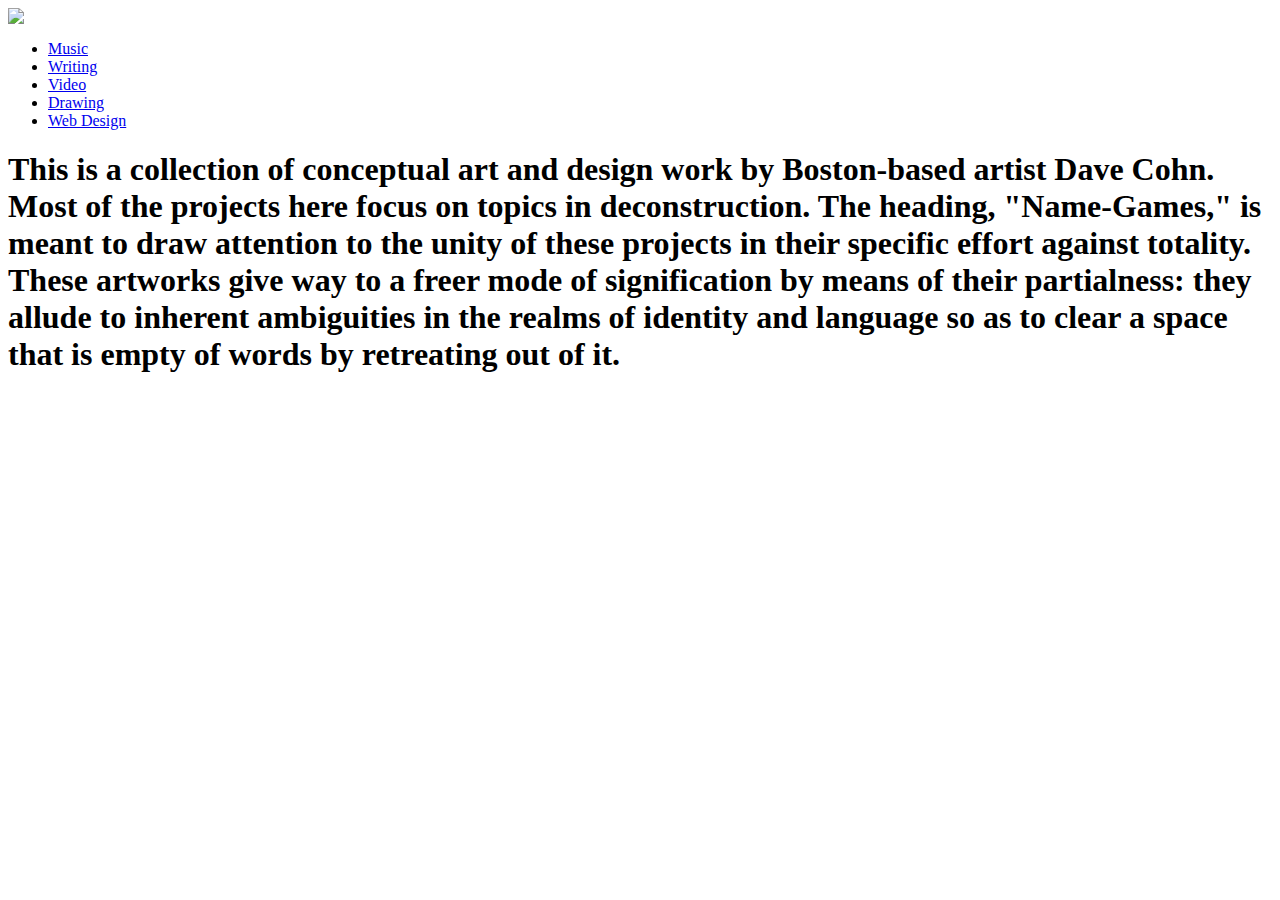
==== index.html @ 4cd63ab5 "Add files via upload" ====
<html>
<body>
	<head>
		<title>Name-games</title>
        <link rel="stylesheet" type="text/css" href="css/initialize.css">
            <!-- Grid CSS-->
        <link rel="stylesheet" type="text/css" href="css/grid.css">
            <!-- My Custom CSS-->
        <link rel="stylesheet" type="text/css" href="css/stylesheet.css">

        <script type="text/javascript" src="javascript/javascript.js"></script>
            
        <meta name="description" content="My awesome personal website. You're gonna love it.">
		<meta name="viewport" content="width=device-width, initial-scale=1">
		<link href='https://fonts.googleapis.com/css?family=Candal' rel='stylesheet' type='text/css'>
		<link href='https://fonts.googleapis.com/css?family=Montserrat:700,400' rel='stylesheet' type='text/css'>
		<link href='https://fonts.googleapis.com/css?family=Noto+Sans' rel='stylesheet' type='text/css'>
		<link rel="stylesheet" href="css/stylesheet.css">
		<link href="https://maxcdn.bootstrapcdn.com/font-awesome/4.6.3/css/font-awesome.min.css" rel="stylesheet" integrity="sha384-T8Gy5hrqNKT+hzMclPo118YTQO6cYprQmhrYwIiQ/3axmI1hQomh7Ud2hPOy8SP1" crossorigin="anonymous">	
	</head>
	<header>
			<a href="index.html" class="logo"><img src="img/nglogo.png" border="0"/></a>
		<nav>
			<ul class="nav-menu">
				<li><a href="category1.html">Music</a></li>
				<li><a href="category2.html">Writing</a></li>
				<li><a href="category3.html">Video</a></li>
				<li><a href="category4.html">Drawing</a></li>
				<li><a href="category5.html">Web Design</a></li>
			</ul>	
		</nav>
	</header>
	    <section class="whole">
	    	<div class="container">
      			<div class="row">
      				<div class="column one-third">
      				<div class="animation">
      				</div>
      				</div>
              <div class="column one-third">
              <div class="double-arrow">
              </div>
              </div>
      				<div class="column one-third">
      				<div class="animation2">
      				</div>
      				</div>
      			</div>
      		</div>
      		<div class="container">
      			<div class="row">
      			<div class="column">
      				<h1 id="shiftup">
      				This is a collection of conceptual art and design work by Boston-based artist Dave Cohn.  Most of the projects here focus on topics in deconstruction.  The heading, "Name-Games," is meant to draw attention to the unity of these projects in their specific effort against totality. These artworks give way to a freer mode of signification by means of their partialness: they allude to inherent ambiguities in the realms of identity and language so as to clear a space that is empty of words by retreating out of it.
      				</h1>
      			</div>
      			</div>
      		</div>
      	</section>
</body>		
</html>
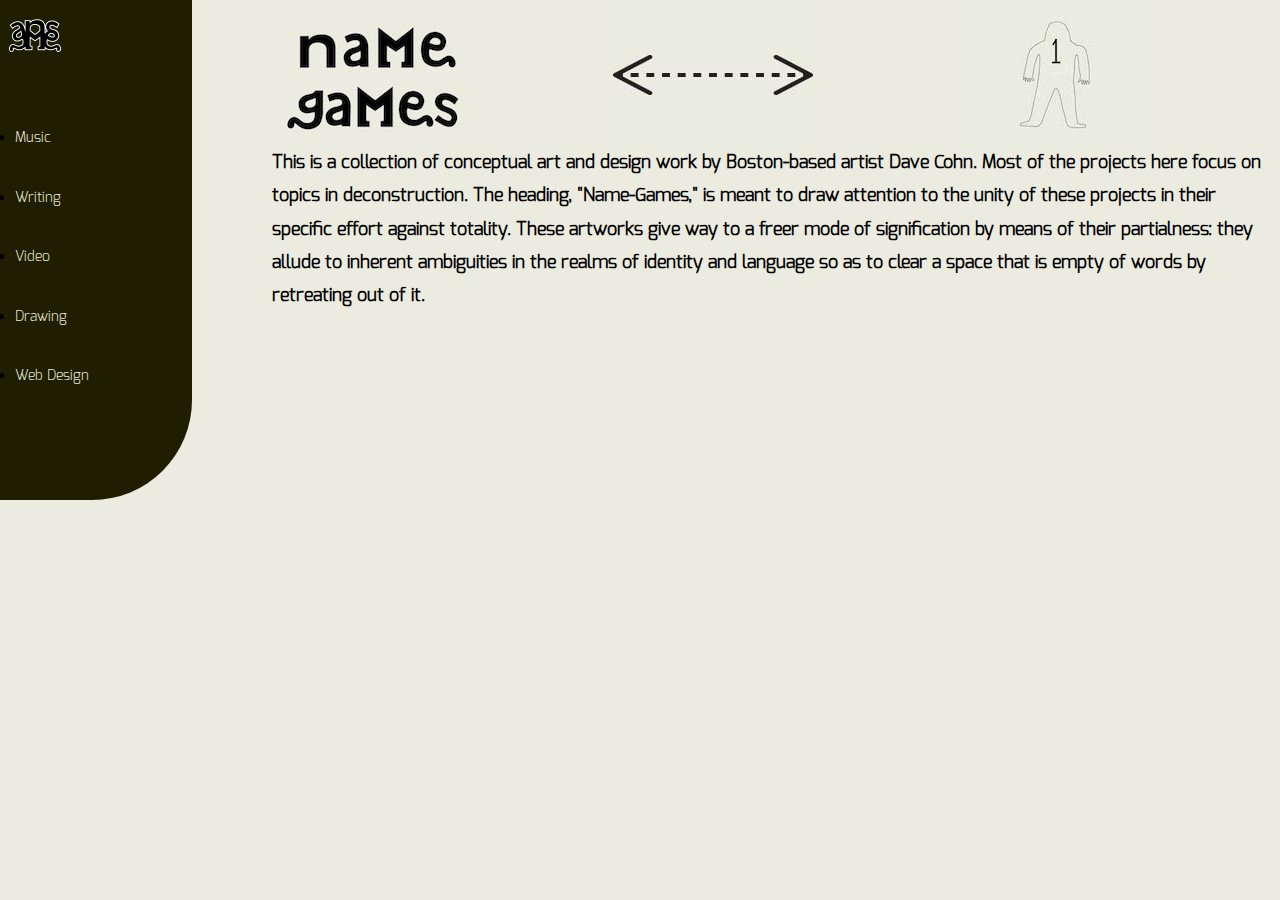
==== commit 12d8e8c3: "Add files via upload" ====
--- a/index.html
+++ b/index.html
@@ -56,6 +56,13 @@
       			</div>
       			</div>
       		</div>
+          <div class="container">
+            <div class="row">
+            <div class="column">
+             <div class= "animation3">
+            </div>
+            </div>
+          </div>
       	</section>
 </body>		
 </html>
--- a/css/initialize.css
+++ b/css/initialize.css
@@ -0,0 +1,250 @@
+/*
+ * Initialize.css (v1.2.0) is a complete and customizable collection of CSS best practices based on Normalize.css and HTML5 Boilerplate.
+ * http://jeroenoomsnl.github.io/initialize-css
+ *
+ * HTML5 Boilerplate: https://github.com/h5bp/html5-boilerplate
+ * Normalize.css: http://github.com/necolas/normalize.css
+ */
+html {
+  box-sizing: border-box;
+  font-family: sans-serif;
+  line-height: 1.4;
+  font-size: 1em;
+  -ms-text-size-adjust: 100%;
+  -webkit-text-size-adjust: 100%;
+}
+
+body {
+  margin: 0;
+}
+
+*, *:before, *:after {
+  box-sizing: inherit;
+}
+
+::-moz-selection {
+  background: #b3d4fc;
+  text-shadow: none;
+}
+
+::selection {
+  background: #b3d4fc;
+  text-shadow: none;
+}
+
+details,
+main,
+summary {
+  display: block;
+}
+
+audio,
+canvas,
+progress,
+video {
+  vertical-align: baseline;
+}
+
+audio:not([controls]) {
+  display: none;
+  height: 0;
+}
+
+[hidden],
+template {
+  display: none;
+}
+
+a:active,
+a:hover {
+  outline: 0;
+}
+
+abbr[title] {
+  border-bottom: 1px dotted;
+}
+
+b,
+strong {
+  font-weight: bold;
+}
+
+dfn {
+  font-style: italic;
+}
+
+h1 {
+  font-size: 2em;
+  margin: 0.67em 0;
+}
+
+small {
+  font-size: 80%;
+}
+
+sub,
+sup {
+  font-size: 75%;
+  line-height: 0;
+  position: relative;
+  vertical-align: baseline;
+}
+
+sup {
+  top: -0.5em;
+}
+
+sub {
+  bottom: -0.25em;
+}
+
+img {
+  border: 0;
+}
+
+svg:not(:root) {
+  overflow: hidden;
+}
+
+figure {
+  margin: 1em 40px;
+}
+
+hr {
+  -moz-box-sizing: inherit;
+       box-sizing: inherit;
+  height: 0;
+}
+
+pre {
+  overflow: auto;
+}
+
+code,
+kbd,
+pre,
+samp {
+  font-family: monospace, monospace;
+  font-size: 1em;
+}
+
+button,
+input,
+optgroup,
+select,
+textarea {
+  color: inherit;
+  font: inherit;
+  margin: 0;
+}
+
+button {
+  overflow: visible;
+}
+
+button,
+select {
+  text-transform: none;
+}
+
+button,
+html input[type="button"],
+input[type="reset"],
+input[type="submit"] {
+  -webkit-appearance: button;
+  cursor: pointer;
+}
+
+button[disabled],
+html input[disabled] {
+  cursor: default;
+}
+
+button::-moz-focus-inner,
+input::-moz-focus-inner {
+  border: 0;
+  padding: 0;
+}
+
+input {
+  line-height: normal;
+}
+
+input[type="checkbox"],
+input[type="radio"] {
+  -moz-box-sizing: inherit;
+       box-sizing: inherit;
+  padding: 0;
+}
+
+input[type="number"]::-webkit-inner-spin-button,
+input[type="number"]::-webkit-outer-spin-button {
+  height: auto;
+}
+
+input[type="search"] {
+  -webkit-appearance: textfield;
+  -moz-box-sizing: inherit;
+       box-sizing: inherit;
+}
+
+input[type="search"]::-webkit-search-cancel-button,
+input[type="search"]::-webkit-search-decoration {
+  -webkit-appearance: none;
+}
+
+fieldset {
+  border: 1px solid #c0c0c0;
+  margin: 0 2px;
+  padding: 0.35em 0.625em 0.75em;
+}
+
+legend {
+  border: 0;
+  padding: 0;
+}
+
+textarea {
+  overflow: auto;
+}
+
+optgroup {
+  font-weight: bold;
+}
+
+table {
+  border-collapse: collapse;
+  border-spacing: 0;
+}
+
+td,
+th {
+  padding: 0;
+}
+
+hr {
+  display: block;
+  height: 1px;
+  border: 0;
+  border-top: 1px solid #ccc;
+  margin: 1em 0;
+  padding: 0;
+}
+
+audio,
+canvas,
+iframe,
+img,
+svg,
+video {
+  vertical-align: middle;
+}
+
+fieldset {
+  border: 0;
+  padding: 0;
+}
+
+textarea {
+  resize: vertical;
+}
--- a/css/grid.css
+++ b/css/grid.css
@@ -0,0 +1,138 @@
+/*
+ * ----------------------
+ * BOX SIZING
+ * ----------------------
+ */
+
+/*
+ * Keep my container the same size when I add a border or padding.
+ * Push my content inwards, as opposed to expanding my container outwards.
+ */
+html {
+  box-sizing: border-box;
+}
+*, *:before, *:after {
+  box-sizing: inherit;
+}
+
+
+
+/*
+ * ----------------------
+ * SITE CONTAINER
+ * ----------------------
+ */
+
+/*
+ * A container holds all elements and controls the page’s maximum width.
+ * Using a container will make designing for responsive easier!
+ */
+.container {
+  max-width: 1140px; /* Main width of your website! Change at your leisure, or use the .container-fluid class instead. */
+  margin-right: auto;
+  margin-left: auto;
+}
+
+.container-fluid {
+  max-width: none;
+}
+
+
+
+/*
+ * ----------------------
+ * STRUCTURE
+ * ----------------------
+ */
+
+/*
+ * We wrap our columns inside rows to prevent other elements from stacking next to them.
+ * We fix these clearing issues using the popular "clearfix hack".
+ */
+
+.row:before,
+.row:after {
+  content: " ";
+  display: table;
+}
+.row:after {
+  clear: both;
+}
+
+/*
+ * Use float to line up our grid elements next to each other.
+ * By default (i.e. mobile devices), make all columns 100% wide with some padding and margin.
+ */
+.column {
+  float: left;
+  padding-left: 1em;
+  padding-right: 1em;
+  margin-bottom: 1em;
+  width: 100%;
+}
+
+/*
+ * ----------------------
+ * COLUMN LAYOUT
+ * ----------------------
+ */
+
+/*
+ * On all screens 769px and larger (landscape tablets + desktops), enable a grid layout with different width columns.
+ */
+@media (min-width: 769px) {
+
+  .column.three-fourths { width: 75%; }
+  .column.two-thirds    { width: 66.666%; }
+  .column.one-half      { width: 50%; }
+  .column.one-third     { width: 33.333%; }
+  .column.one-fourth    { width: 25%; }
+  .column.one-sixth     { width: 16.666%; }
+
+  /*
+   * Offset a grid element, by (virutally) creating an empty one.
+   */
+  .column.offset-three-fourths  { margin-left: 75%; }
+  .column.offset-two-thirds     { margin-left: 66.666%; }
+  .column.offset-one-half       { margin-left: 50%; }
+  .column.offset-one-third      { margin-left: 33.333%; }
+  .column.offset-one-fourth     { margin-left: 25%; }
+  .column.offset-one-sixth      { margin-left: 16.666%; }
+}
+
+/*
+ * Add as many @media query break points as you like, trying to keep in mind common device screen widths.
+ */
+@media (min-width: 769px) and (max-width: 1024px) {
+}
+@media (max-width: 320px) {
+}
+
+
+
+/*
+ * ----------------------
+ * EXTRAS
+ * ----------------------
+ */
+
+/*
+ * Add .flow-opposite to columns where you want a column on the right on desktop to display first on mobile.
+ */
+.column.flow-opposite { float: right; }
+
+/*
+ * Enable grid without padding between each column by adding '.no-padding' to a '.container' element.
+ */
+.no-padding .column {
+  padding-right: 0;
+  padding-left: 0;
+}
+
+
+/*
+ * Enable grid without margin below each row by adding '.no-margin' to the '.container'.
+ */
+.no-margin .column {
+  margin-bottom: 0;
+}
--- a/css/stylesheet.css
+++ b/css/stylesheet.css
@@ -0,0 +1,416 @@
+/*GLOBAL*/
+
+@font-face {
+    font-family: Exo-Light;
+    src: url(../Exo-Light.otf);
+}
+
+@font-face {
+    font-family: Exo-Thin;
+    src: url(../Exo-Thin.otf);
+}
+
+@font-face {
+    font-family: Exo-Black;
+    src: url(../Exo-Black.otf);
+}
+
+
+html {
+  box-sizing: border-box;
+}
+
+*, *:before, *:after {
+  box-sizing: inherit;
+}
+
+body {
+	position: relative;
+    background-color: #EBEBDF;
+}
+
+html,
+body {
+    width: 100%;
+    height: 100%;
+}
+
+header {
+    position: fixed;
+}
+
+/*Nav Bar Styles and Content*/
+
+.logo {
+    position: relative;
+    left: 0px;
+    top:0px;
+}
+
+
+nav {
+    display: block;
+}
+
+/*HEADER*/
+header ul {
+    list-style-type: inherit;
+}
+
+div.whole {
+    position: absolute;
+}
+
+div.shiftright {
+    position: absolute;
+    margin-left: 40px;
+}
+
+#shiftup {
+    margin-top: -20px
+}
+  
+
+/*Link-styles*/
+
+a:hover {
+    text-decoration: underline;
+    color: #FFFFE6;
+}
+
+
+i.fa{
+	font-size:50px;
+	color:#000099;
+}
+
+p {
+    margin-bottom: 20px;
+    font-size: 16px;
+    line-height: 1.5;
+
+}
+
+h1 {
+    font-family: "exo-light";
+    font-size: 18px;
+    font-color: #3D3900;
+    line-height: 185%;
+}
+
+h2 {
+    font-family: "exo-thin";
+    font-size: 30px;
+    font-color: #3D3900;
+    text-decoration: underline;
+}
+
+h3 {
+    font-family: "courier";
+    font-size: 14px;
+    font-color: #3D3900;
+    text-decoration: none;
+}
+
+
+
+/*Background Color for "About" Section and "Philosophy Section*/
+
+.bg-primary, .bg-primary2 {
+    background-color: #660000;
+}
+
+.bg-dark {
+    color: #fff;
+    background-color: #222;
+}
+
+.text-faded {
+    color: rgba(255,255,255,.7);
+}
+
+aside {
+    padding: 50px 0;
+}
+
+.no-padding {
+    padding: 0;
+}
+
+
+/*
+ * Add as many @media query break points as you like, trying to keep in mind common device screen widths.
+ */
+@media (min-width: 769px) {
+    
+    
+    section.whole {
+        margin-left: 20%;
+    }
+
+
+
+    header {
+        height: 500px;
+        width: 15%;
+        background-color: #201E00;
+        border-radius: 0 0 100px 0;
+    }
+    
+    header li a{
+        display: block;
+        padding-top: 40px;
+    }
+    
+    a {
+        font-family: "Exo-Light";
+        font-size: 14px;
+        text-decoration: none;
+        color: #EBEBDF;
+        text-align: left;
+    }
+    
+    ul.nav-menu {
+    padding-left: 15px;
+    }
+
+    .double-arrow {
+    height:150px;
+    width:200px;
+    background-image: url(../img/double-arrow.jpg);
+  }
+
+  .animation {  
+    height:150px;
+    width:200px; 
+    background-image: url(../img/NGANIMATION.jpg);
+  }
+
+  .animation:hover {  
+    height:150px;
+    width:200px; 
+    background-image: url(../img/NGANIMATIONOnce.gif);
+  }
+
+  .animation2 {
+    height:150px;
+    width:200px;
+    background-image: url(../img/animation.jpg);
+  }
+
+  .animation2:hover {  
+    height:150px;
+    width:200px; 
+    background-image: url(../img/animation.gif);
+    }
+
+    .soundimage {
+    height: 300px;
+    width: 400px;
+    background-image: url(../img/earguy.jpg)
+    }
+
+    .soundimage:hover {
+    height: 300px;
+    width: 400px;
+    background-image: url(../img/soundwaveguy.jpg);
+    }
+
+    .textimage {
+    height: 300px;
+    width: 400px;
+    background-image: url(../img/pencilguy.jpg)
+    }
+
+    .textimage:hover {
+    height: 300px;
+    width: 400px;
+    background-image: url(../img/textguy.jpg)
+    }
+
+    .soundandsightimage {
+    height: 300px;
+    width: 400px;
+    background-image: url(../img/eyeandearguy.jpg)
+    }
+
+    .soundandsightimage:hover {
+    height: 300px;
+    width: 400px;
+    background-image: url(../img/soundandlightwaveguy.jpg)
+    }
+
+    .light {
+    height: 300px;
+    width: 400px;
+    background-image: url(../img/eyeguy.jpg)
+    }
+
+    .light:hover {
+    height: 300px;
+    width: 400px;
+    background-image: url(../img/lightwaveguy.jpg)
+    }
+
+    .animation3 {
+    height: 300px;
+    width: 400px;
+    background-image: url(../img/vortex.gif)
+    }
+
+}
+
+
+@media(min-width: 321px) and (max-width: 768px) {  
+    
+     section.whole {
+        margin-left: 25%;
+    }
+
+    header {
+        height: 500px;
+        width: 20%;
+        background-color: #201E00;
+        border-radius: 0 0 100px 0;
+    }
+    
+    header li a {
+    
+        display: block;
+        padding-top: 30px;
+    }
+    
+    a {
+        font-family: "Exo-Light";
+        font-size: 11px;
+        text-decoration: none;
+        color: #FFFFCC;
+        text-align: left;
+    }
+    
+    ul.nav-menu {
+    padding-left: 10px;
+    }
+
+    .double-arrow {
+    height:150px;
+    width:200px;
+    background-image: url(../img/double-arrow-v.jpg);
+  }
+
+  .animation {  
+    height:150px;
+    width:200px; 
+    background-image: url(../img/NGANIMATIONOnce.gif);
+  }
+
+    .animation2 {  
+    height:150px;
+    width:200px; 
+    background-image: url(../img/animation.gif);
+    }
+
+
+    .soundimage {
+    height: 300px;
+    width: 400px;
+    background-image: url(../img/soundwaveguy.jpg)
+    }
+
+    .textimage {
+    height: 300px;
+    width: 400px;
+    background-image: url(../img/textguy.jpg)
+    }
+
+
+    .soundandsightimage {
+    height: 300px;
+    width: 400px;
+    background-image: url(../img/soundandlightwaveguy.jpg)
+    }
+
+    .light {
+    height: 300px;
+    width: 400px;
+    background-image: url(../img/lightwaveguy.jpg)
+    }
+}
+
+@media only screen and (max-width: 320px) and (orientation: portrait) {
+    
+    section.whole {
+        margin-left: 35%;
+    }
+
+    header {
+        height: 500px;
+        width: 30%;
+        background-color: #201E00;
+        border-radius: 0 0 100px 0;
+    }
+
+    header li a {
+        display: block;
+        padding-top: 20px;
+    }
+
+    ul.nav-menu {
+        padding-left: 5px;
+    }
+    
+    a {
+        font-family: "Exo-Light";
+        font-size: 6px;
+        text-decoration: none;
+        color: #FFFFCC;
+        text-align: left;
+    }
+
+    .double-arrow {
+    height:150px;
+    width:200px;
+    background-image: url(../img/double-arrow-v.jpg);
+  }
+
+  .animation {  
+    height:150px;
+    width:200px; 
+    background-image: url(../img/NGANIMATIONOnce.gif);
+  }
+
+  .animation2 {  
+    height:150px;
+    width:200px; 
+    background-image: url(../img/animation.gif);
+    }
+
+
+    .soundimage {
+    height: 300px;
+    width: 400px;
+    background-image: url(../img/soundwaveguy.jpg)
+    }
+
+    .textimage {
+    height: 300px;
+    width: 400px;
+    background-image: url(../img/textguy.jpg)
+    }
+
+
+    .soundandsightimage {
+    height: 300px;
+    width: 400px;
+    background-image: url(../img/soundandlightwaveguy.jpg)
+    }
+
+    .light {
+    height: 300px;
+    width: 400px;
+    background-image: url(../img/lightwaveguy.jpg)
+    }
+}
+
+
+
--- a/css/stylesheet.css
+++ b/css/stylesheet.css
@@ -0,0 +1,416 @@
+/*GLOBAL*/
+
+@font-face {
+    font-family: Exo-Light;
+    src: url(../Exo-Light.otf);
+}
+
+@font-face {
+    font-family: Exo-Thin;
+    src: url(../Exo-Thin.otf);
+}
+
+@font-face {
+    font-family: Exo-Black;
+    src: url(../Exo-Black.otf);
+}
+
+
+html {
+  box-sizing: border-box;
+}
+
+*, *:before, *:after {
+  box-sizing: inherit;
+}
+
+body {
+	position: relative;
+    background-color: #EBEBDF;
+}
+
+html,
+body {
+    width: 100%;
+    height: 100%;
+}
+
+header {
+    position: fixed;
+}
+
+/*Nav Bar Styles and Content*/
+
+.logo {
+    position: relative;
+    left: 0px;
+    top:0px;
+}
+
+
+nav {
+    display: block;
+}
+
+/*HEADER*/
+header ul {
+    list-style-type: inherit;
+}
+
+div.whole {
+    position: absolute;
+}
+
+div.shiftright {
+    position: absolute;
+    margin-left: 40px;
+}
+
+#shiftup {
+    margin-top: -20px
+}
+  
+
+/*Link-styles*/
+
+a:hover {
+    text-decoration: underline;
+    color: #FFFFE6;
+}
+
+
+i.fa{
+	font-size:50px;
+	color:#000099;
+}
+
+p {
+    margin-bottom: 20px;
+    font-size: 16px;
+    line-height: 1.5;
+
+}
+
+h1 {
+    font-family: "exo-light";
+    font-size: 18px;
+    font-color: #3D3900;
+    line-height: 185%;
+}
+
+h2 {
+    font-family: "exo-thin";
+    font-size: 30px;
+    font-color: #3D3900;
+    text-decoration: underline;
+}
+
+h3 {
+    font-family: "courier";
+    font-size: 14px;
+    font-color: #3D3900;
+    text-decoration: none;
+}
+
+
+
+/*Background Color for "About" Section and "Philosophy Section*/
+
+.bg-primary, .bg-primary2 {
+    background-color: #660000;
+}
+
+.bg-dark {
+    color: #fff;
+    background-color: #222;
+}
+
+.text-faded {
+    color: rgba(255,255,255,.7);
+}
+
+aside {
+    padding: 50px 0;
+}
+
+.no-padding {
+    padding: 0;
+}
+
+
+/*
+ * Add as many @media query break points as you like, trying to keep in mind common device screen widths.
+ */
+@media (min-width: 769px) {
+    
+    
+    section.whole {
+        margin-left: 20%;
+    }
+
+
+
+    header {
+        height: 500px;
+        width: 15%;
+        background-color: #201E00;
+        border-radius: 0 0 100px 0;
+    }
+    
+    header li a{
+        display: block;
+        padding-top: 40px;
+    }
+    
+    a {
+        font-family: "Exo-Light";
+        font-size: 14px;
+        text-decoration: none;
+        color: #EBEBDF;
+        text-align: left;
+    }
+    
+    ul.nav-menu {
+    padding-left: 15px;
+    }
+
+    .double-arrow {
+    height:150px;
+    width:200px;
+    background-image: url(../img/double-arrow.jpg);
+  }
+
+  .animation {  
+    height:150px;
+    width:200px; 
+    background-image: url(../img/NGANIMATION.jpg);
+  }
+
+  .animation:hover {  
+    height:150px;
+    width:200px; 
+    background-image: url(../img/NGANIMATIONOnce.gif);
+  }
+
+  .animation2 {
+    height:150px;
+    width:200px;
+    background-image: url(../img/animation.jpg);
+  }
+
+  .animation2:hover {  
+    height:150px;
+    width:200px; 
+    background-image: url(../img/animation.gif);
+    }
+
+    .soundimage {
+    height: 300px;
+    width: 400px;
+    background-image: url(../img/earguy.jpg)
+    }
+
+    .soundimage:hover {
+    height: 300px;
+    width: 400px;
+    background-image: url(../img/soundwaveguy.jpg);
+    }
+
+    .textimage {
+    height: 300px;
+    width: 400px;
+    background-image: url(../img/pencilguy.jpg)
+    }
+
+    .textimage:hover {
+    height: 300px;
+    width: 400px;
+    background-image: url(../img/textguy.jpg)
+    }
+
+    .soundandsightimage {
+    height: 300px;
+    width: 400px;
+    background-image: url(../img/eyeandearguy.jpg)
+    }
+
+    .soundandsightimage:hover {
+    height: 300px;
+    width: 400px;
+    background-image: url(../img/soundandlightwaveguy.jpg)
+    }
+
+    .light {
+    height: 300px;
+    width: 400px;
+    background-image: url(../img/eyeguy.jpg)
+    }
+
+    .light:hover {
+    height: 300px;
+    width: 400px;
+    background-image: url(../img/lightwaveguy.jpg)
+    }
+
+    .animation3 {
+    height: 300px;
+    width: 400px;
+    background-image: url(../img/vortex.gif)
+    }
+
+}
+
+
+@media(min-width: 321px) and (max-width: 768px) {  
+    
+     section.whole {
+        margin-left: 25%;
+    }
+
+    header {
+        height: 500px;
+        width: 20%;
+        background-color: #201E00;
+        border-radius: 0 0 100px 0;
+    }
+    
+    header li a {
+    
+        display: block;
+        padding-top: 30px;
+    }
+    
+    a {
+        font-family: "Exo-Light";
+        font-size: 11px;
+        text-decoration: none;
+        color: #FFFFCC;
+        text-align: left;
+    }
+    
+    ul.nav-menu {
+    padding-left: 10px;
+    }
+
+    .double-arrow {
+    height:150px;
+    width:200px;
+    background-image: url(../img/double-arrow-v.jpg);
+  }
+
+  .animation {  
+    height:150px;
+    width:200px; 
+    background-image: url(../img/NGANIMATIONOnce.gif);
+  }
+
+    .animation2 {  
+    height:150px;
+    width:200px; 
+    background-image: url(../img/animation.gif);
+    }
+
+
+    .soundimage {
+    height: 300px;
+    width: 400px;
+    background-image: url(../img/soundwaveguy.jpg)
+    }
+
+    .textimage {
+    height: 300px;
+    width: 400px;
+    background-image: url(../img/textguy.jpg)
+    }
+
+
+    .soundandsightimage {
+    height: 300px;
+    width: 400px;
+    background-image: url(../img/soundandlightwaveguy.jpg)
+    }
+
+    .light {
+    height: 300px;
+    width: 400px;
+    background-image: url(../img/lightwaveguy.jpg)
+    }
+}
+
+@media only screen and (max-width: 320px) and (orientation: portrait) {
+    
+    section.whole {
+        margin-left: 35%;
+    }
+
+    header {
+        height: 500px;
+        width: 30%;
+        background-color: #201E00;
+        border-radius: 0 0 100px 0;
+    }
+
+    header li a {
+        display: block;
+        padding-top: 20px;
+    }
+
+    ul.nav-menu {
+        padding-left: 5px;
+    }
+    
+    a {
+        font-family: "Exo-Light";
+        font-size: 6px;
+        text-decoration: none;
+        color: #FFFFCC;
+        text-align: left;
+    }
+
+    .double-arrow {
+    height:150px;
+    width:200px;
+    background-image: url(../img/double-arrow-v.jpg);
+  }
+
+  .animation {  
+    height:150px;
+    width:200px; 
+    background-image: url(../img/NGANIMATIONOnce.gif);
+  }
+
+  .animation2 {  
+    height:150px;
+    width:200px; 
+    background-image: url(../img/animation.gif);
+    }
+
+
+    .soundimage {
+    height: 300px;
+    width: 400px;
+    background-image: url(../img/soundwaveguy.jpg)
+    }
+
+    .textimage {
+    height: 300px;
+    width: 400px;
+    background-image: url(../img/textguy.jpg)
+    }
+
+
+    .soundandsightimage {
+    height: 300px;
+    width: 400px;
+    background-image: url(../img/soundandlightwaveguy.jpg)
+    }
+
+    .light {
+    height: 300px;
+    width: 400px;
+    background-image: url(../img/lightwaveguy.jpg)
+    }
+}
+
+
+
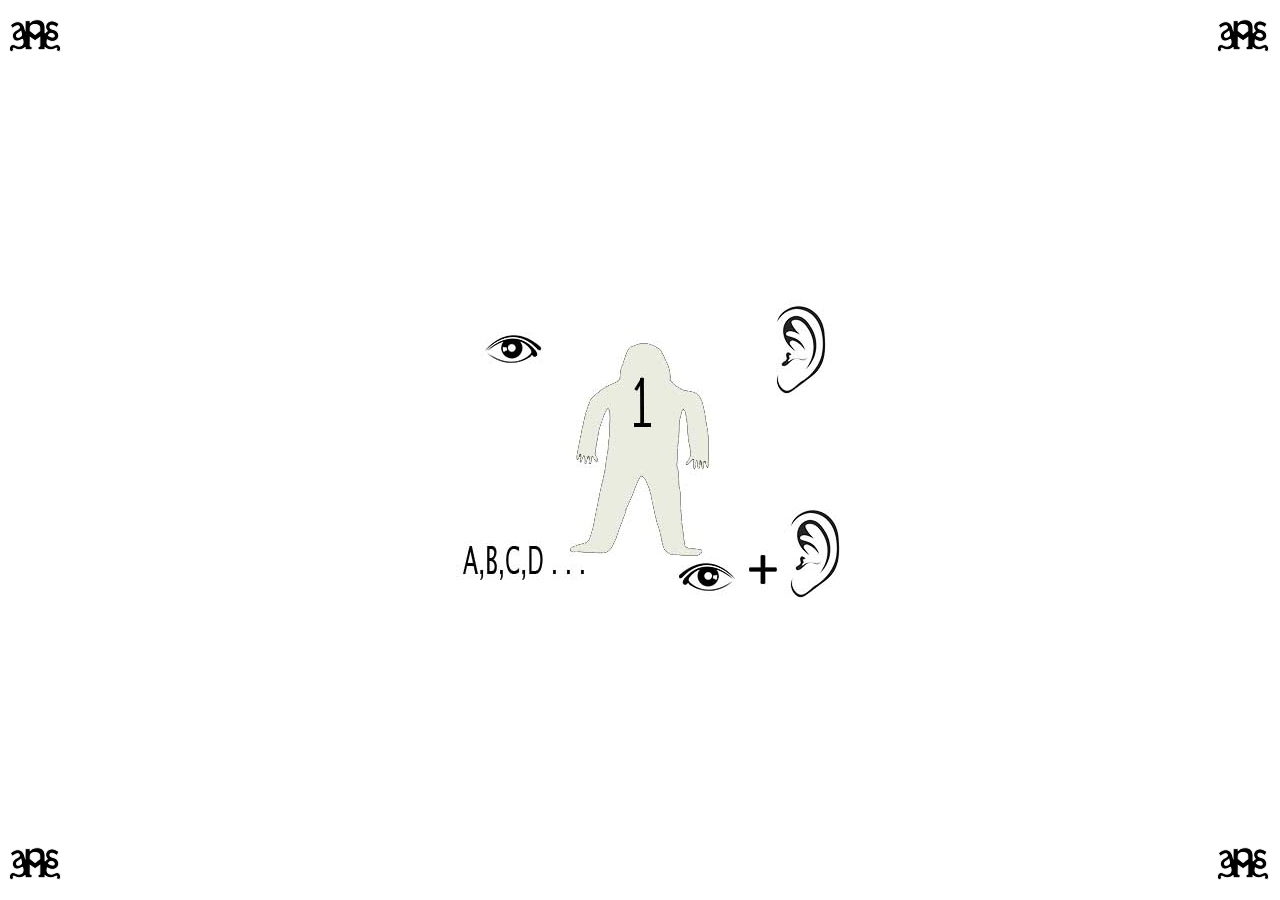
==== commit e557f3cc: "Setting up source control Bach Assistance" ====
--- a/index.html
+++ b/index.html
@@ -18,52 +18,20 @@
 		<link rel="stylesheet" href="css/stylesheet.css">
 		<link href="https://maxcdn.bootstrapcdn.com/font-awesome/4.6.3/css/font-awesome.min.css" rel="stylesheet" integrity="sha384-T8Gy5hrqNKT+hzMclPo118YTQO6cYprQmhrYwIiQ/3axmI1hQomh7Ud2hPOy8SP1" crossorigin="anonymous">	
 	</head>
-	<header>
-			<a href="index.html" class="logo"><img src="img/nglogo.png" border="0"/></a>
-		<nav>
-			<ul class="nav-menu">
-				<li><a href="category1.html">Music</a></li>
-				<li><a href="category2.html">Writing</a></li>
-				<li><a href="category3.html">Video</a></li>
-				<li><a href="category4.html">Drawing</a></li>
-				<li><a href="category5.html">Web Design</a></li>
-			</ul>	
-		</nav>
-	</header>
-	    <section class="whole">
-	    	<div class="container">
-      			<div class="row">
-      				<div class="column one-third">
-      				<div class="animation">
-      				</div>
-      				</div>
-              <div class="column one-third">
-              <div class="double-arrow">
-              </div>
-              </div>
-      				<div class="column one-third">
-      				<div class="animation2">
-      				</div>
-      				</div>
-      			</div>
-      		</div>
-      		<div class="container">
-      			<div class="row">
-      			<div class="column">
-      				<h1 id="shiftup">
-      				This is a collection of conceptual art and design work by Boston-based artist Dave Cohn.  Most of the projects here focus on topics in deconstruction.  The heading, "Name-Games," is meant to draw attention to the unity of these projects in their specific effort against totality. These artworks give way to a freer mode of signification by means of their partialness: they allude to inherent ambiguities in the realms of identity and language so as to clear a space that is empty of words by retreating out of it.
-      				</h1>
-      			</div>
-      			</div>
-      		</div>
-          <div class="container">
-            <div class="row">
-            <div class="column">
-             <div class= "animation3">
-            </div>
-            </div>
-          </div>
-      	</section>
+     <a href="index2.html" class="logo"><img src="img/nglogo.png" border="0"/></a>
+     <a href="index2.html" class="logo2"><img src="img/nglogo.png" border="0"/></a>
+     <a href="index2.html" class="logo3"><img src="img/nglogo.png" border="0"/></a>
+     <a href="index2.html" class="logo4"><img src="img/nglogo.png" border="0"/></a>
+    <div class="container">
+    <img class="displayed" src="img/begin.jpg" onmouseover="this.src='img/begin.gif'" alt="" usemap="#Map" />
+    <map name="Map" id="Map">
+    <area alt="" title="" href="category4.html" shape="rect" coords="5,3,133,82" />
+    <area alt="" title="" href="category1.html" shape="rect" coords="309,3,398,109" />
+    <area alt="" title="" href="category3.html" shape="rect" coords="247,219,396,294" />
+    <area alt="" title="" href="category2.html" shape="rect" coords="4,224,157,286" />
+    <area alt="" title="" href="index2.html" shape="rect" coords="168,82,260,167" /> 
+  </map>
+  </div>
 </body>		
 </html>
 
--- a/css/initialize.css
+++ b/css/initialize.css
@@ -32,6 +32,8 @@
   text-shadow: none;
 }
 
+
+
 details,
 main,
 summary {
--- a/css/stylesheet.css
+++ b/css/stylesheet.css
@@ -26,7 +26,7 @@
 
 body {
 	position: relative;
-    background-color: #EBEBDF;
+    background-color: white;
 }
 
 html,
@@ -47,18 +47,50 @@
     top:0px;
 }
 
-
-nav {
+.logo2 {
+    position: absolute;
+    right: 0px;
+    top:0px;
+}
+
+.logo3 {
+    position: absolute;
+    right: 0px;
+    bottom:0px;
+}
+
+.logo4 {
+    position: absolute;
+    left: 0px;
+    bottom:0px;
+}
+
+img.displayed {
     display: block;
-}
+    position: absolute;
+   top: 50%;
+   left: 50%;
+   width: 400px;
+   height: 300px;
+   margin-top: -150px; /* Half the height */
+   margin-left: -200px;
+}
+
+area {
+    outline: 0;
+}
+
+.container {
+    padding-top: auto;
+}
+
+
 
 /*HEADER*/
 header ul {
     list-style-type: inherit;
 }
 
-div.whole {
-    position: absolute;
 }
 
 div.shiftright {
@@ -73,10 +105,12 @@
 
 /*Link-styles*/
 
+
 a:hover {
     text-decoration: underline;
     color: #FFFFE6;
 }
+
 
 
 i.fa{
@@ -135,6 +169,14 @@
 
 .no-padding {
     padding: 0;
+}
+
+.animation3 {
+    height: 300px;
+    width: 400px;
+    background-image: url(../img/vortex.gif);
+    margin-top: 90px;
+    margin-left: -30px;
 }
 
 
@@ -252,12 +294,6 @@
     background-image: url(../img/lightwaveguy.jpg)
     }
 
-    .animation3 {
-    height: 300px;
-    width: 400px;
-    background-image: url(../img/vortex.gif)
-    }
-
 }
 
 
--- a/css/stylesheet.css
+++ b/css/stylesheet.css
@@ -26,7 +26,7 @@
 
 body {
 	position: relative;
-    background-color: #EBEBDF;
+    background-color: white;
 }
 
 html,
@@ -47,18 +47,50 @@
     top:0px;
 }
 
-
-nav {
+.logo2 {
+    position: absolute;
+    right: 0px;
+    top:0px;
+}
+
+.logo3 {
+    position: absolute;
+    right: 0px;
+    bottom:0px;
+}
+
+.logo4 {
+    position: absolute;
+    left: 0px;
+    bottom:0px;
+}
+
+img.displayed {
     display: block;
-}
+    position: absolute;
+   top: 50%;
+   left: 50%;
+   width: 400px;
+   height: 300px;
+   margin-top: -150px; /* Half the height */
+   margin-left: -200px;
+}
+
+area {
+    outline: 0;
+}
+
+.container {
+    padding-top: auto;
+}
+
+
 
 /*HEADER*/
 header ul {
     list-style-type: inherit;
 }
 
-div.whole {
-    position: absolute;
 }
 
 div.shiftright {
@@ -73,10 +105,12 @@
 
 /*Link-styles*/
 
+
 a:hover {
     text-decoration: underline;
     color: #FFFFE6;
 }
+
 
 
 i.fa{
@@ -135,6 +169,14 @@
 
 .no-padding {
     padding: 0;
+}
+
+.animation3 {
+    height: 300px;
+    width: 400px;
+    background-image: url(../img/vortex.gif);
+    margin-top: 90px;
+    margin-left: -30px;
 }
 
 
@@ -252,12 +294,6 @@
     background-image: url(../img/lightwaveguy.jpg)
     }
 
-    .animation3 {
-    height: 300px;
-    width: 400px;
-    background-image: url(../img/vortex.gif)
-    }
-
 }
 
 
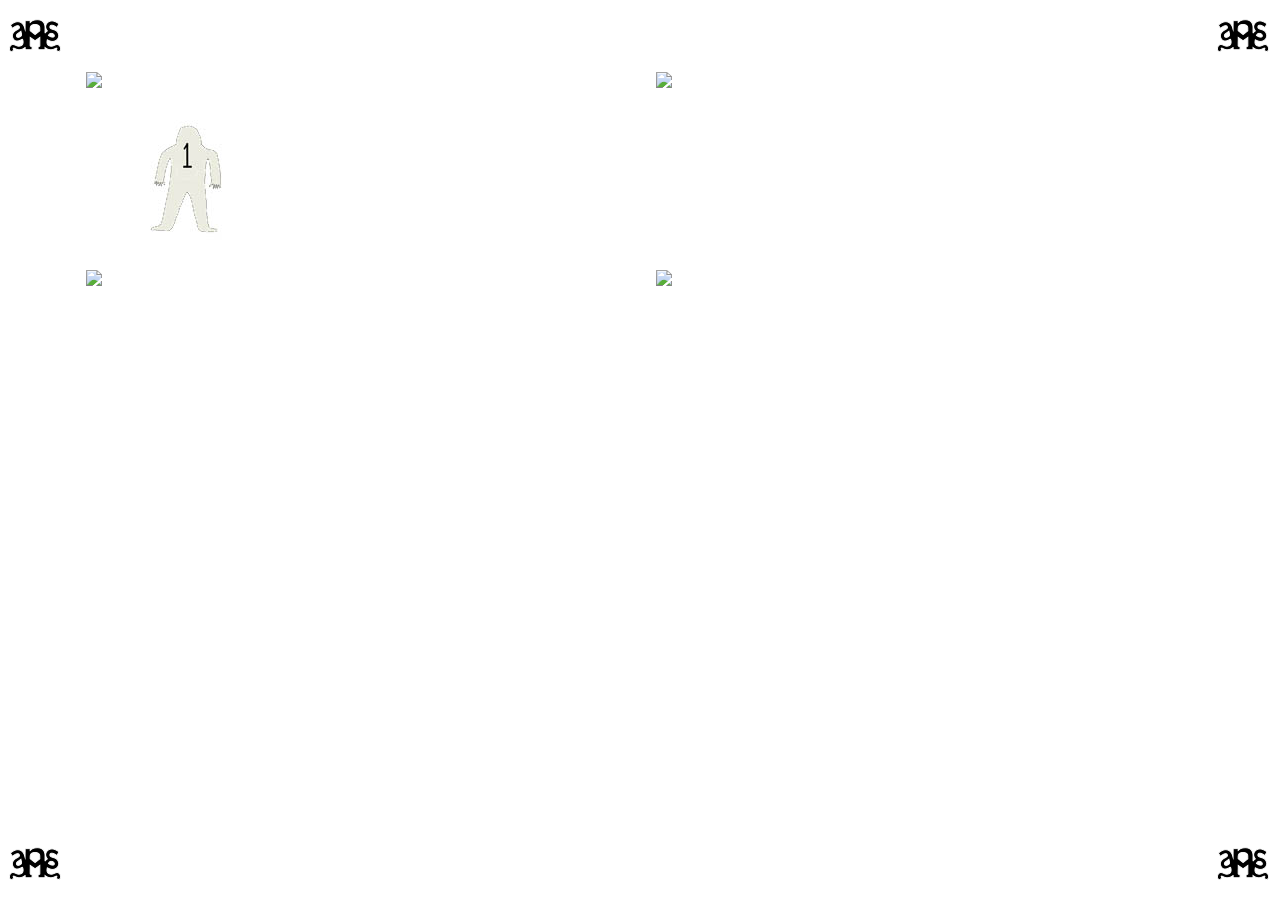
==== commit 7497b427: "Add files via upload" ====
--- a/index.html
+++ b/index.html
@@ -22,16 +22,144 @@
      <a href="index2.html" class="logo2"><img src="img/nglogo.png" border="0"/></a>
      <a href="index2.html" class="logo3"><img src="img/nglogo.png" border="0"/></a>
      <a href="index2.html" class="logo4"><img src="img/nglogo.png" border="0"/></a>
+    <section>
     <div class="container">
-    <img class="displayed" src="img/begin.jpg" onmouseover="this.src='img/begin.gif'" alt="" usemap="#Map" />
-    <map name="Map" id="Map">
-    <area alt="" title="" href="category4.html" shape="rect" coords="5,3,133,82" />
-    <area alt="" title="" href="category1.html" shape="rect" coords="309,3,398,109" />
-    <area alt="" title="" href="category3.html" shape="rect" coords="247,219,396,294" />
-    <area alt="" title="" href="category2.html" shape="rect" coords="4,224,157,286" />
-    <area alt="" title="" href="index2.html" shape="rect" coords="168,82,260,167" /> 
-  </map>
-  </div>
+      <div class="row">
+      <div class="column one-half">
+        <div class="pic">
+          <a href="category4.html" class="eye"><img src="img/eye.jpg" onmouseover="rollover1(this)" onmouseout="mouseaway1(this)" border="0"/></a>
+        </div>
+        </div>
+      <div class="column one-half">
+        <div class="pic">
+          <a href="category1.html" class="ear"><img src="img/ear.jpg" onmouseover="rollover2(this)" onmouseout="mouseaway2(this)" border="0"/></a>
+        </div>
+      </div>
+      </div>
+      <div class="row">
+      <div class="column">
+        <div class="begin">
+        <a href="index2.html" class="begin"><img src="img/animation.jpg" onmouseover="rollover(this)" onmouseout="mouseaway(this)" border="0"/></a>
+        </div>
+      </div>
+      </div>
+      <div class="row">
+      <div class="column one-half">
+        <div class="pic">
+          <a href="category2.html" class="text"><img src="img/text.jpg" onmouseover="rollover3(this)" onmouseout="mouseaway3(this)" border="0"/></a>
+        </div>
+      </div>
+      <div class="column one-half">
+        <div class="pic2">
+          <a href="category3.html" class="eyeplusear"><img src="img/eyeplusear.jpg" onmouseover="rollover4(this)" onmouseout="mouseaway4(this)"border="0"/></a>
+        </div>
+      </div>
+      </div>
+    </div>
+    <script type="text/javascript">
+
+    function rollover1(eye)
+    {
+
+        eye.src = 'img/light.jpg';
+
+    }
+
+    </script>
+    <script type="text/javascript">
+
+    function mouseaway1(eye)
+    {
+
+        eye.src = "img/eye.jpg";
+
+    }
+
+    </script>
+    <script type="text/javascript">
+
+    function rollover2(ear)
+    {
+
+        ear.src = 'img/sound.jpg';
+
+    }
+
+    </script>
+    <script type="text/javascript">
+
+    function mouseaway2(ear)
+    {
+
+        ear.src = "img/ear.jpg";
+
+    }
+
+    </script>
+    <script type="text/javascript">
+
+    function rollover(begin)
+    {
+
+        begin.src = 'img/animation.gif';
+
+    }
+
+    </script>
+    <script type="text/javascript">
+
+    function mouseaway(begin)
+    {
+
+        begin.src = "img/animation.jpg";
+
+    }
+
+    </script>
+    <script type="text/javascript">
+
+    function rollover3(text)
+    {
+
+        text.src = 'img/stain.jpg';
+
+    }
+
+    </script>
+    <script type="text/javascript">
+
+    function mouseaway3(text)
+    {
+
+        text.src = "img/text.jpg";
+
+    }
+
+    </script>
+    <script type="text/javascript">
+
+    function rollover4(eyeplusear)
+    {
+
+        eyeplusear.src = 'img/lightplussound.jpg';
+
+    }
+
+    </script>
+
+    <script type="text/javascript">
+
+    function mouseaway4(eyeplusear)
+    {
+
+        eyeplusear.src = "img/eyeplusear.jpg";
+
+    }
+
+    </script>
+
+
+  </section>
 </body>		
 </html>
 
--- a/css/stylesheet.css
+++ b/css/stylesheet.css
@@ -79,6 +79,9 @@
 area {
     outline: 0;
 }
+ area:hover {
+ cursor: url('../img/pinchzero.ico'), default;
+}
 
 .container {
     padding-top: auto;
--- a/css/stylesheet.css
+++ b/css/stylesheet.css
@@ -79,6 +79,9 @@
 area {
     outline: 0;
 }
+ area:hover {
+ cursor: url('../img/pinchzero.ico'), default;
+}
 
 .container {
     padding-top: auto;
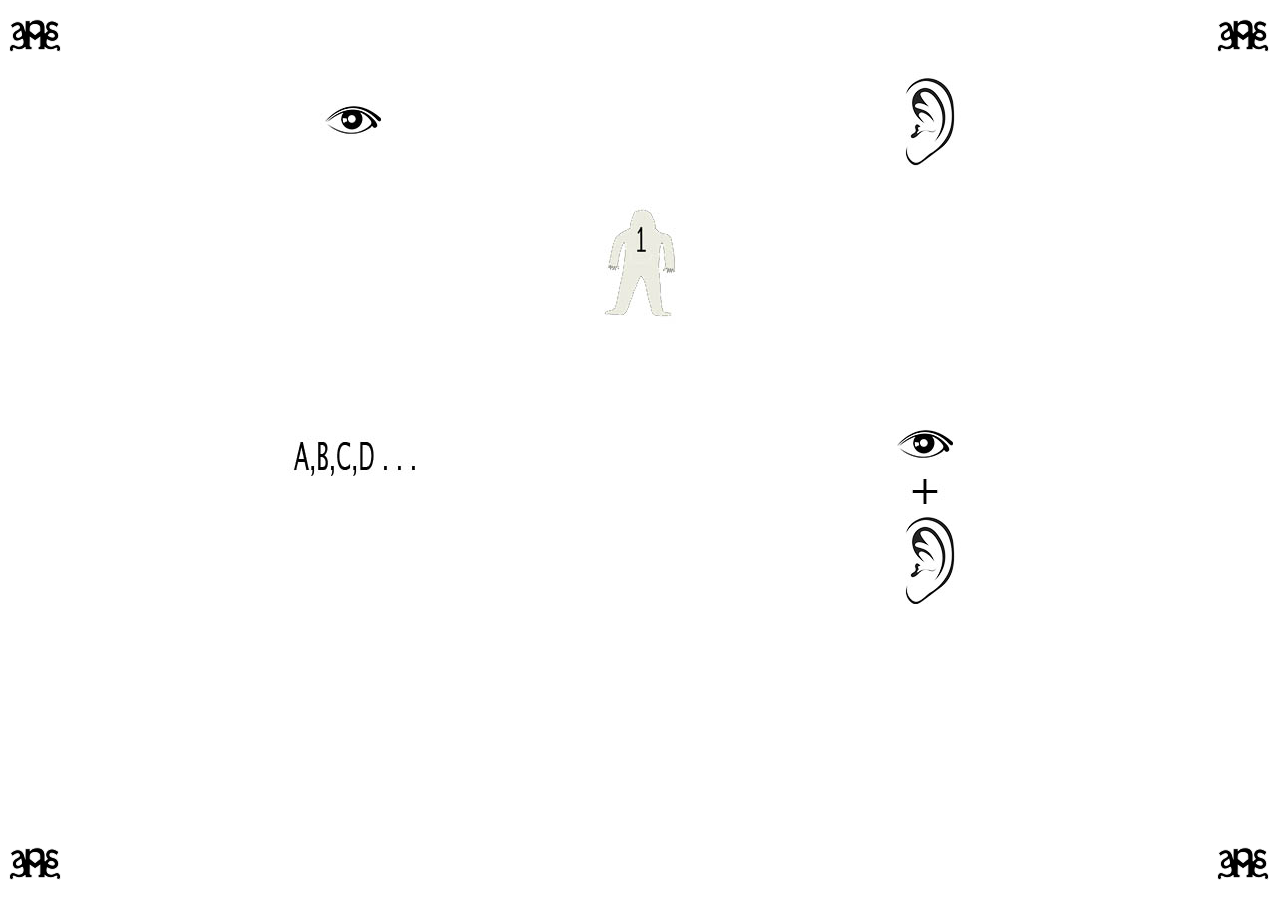
==== commit 917908b3: "Add files via upload" ====
--- a/index.html
+++ b/index.html
@@ -10,7 +10,7 @@
 
         <script type="text/javascript" src="javascript/javascript.js"></script>
             
-        <meta name="description" content="My awesome personal website. You're gonna love it.">
+        <meta name="description" content="Conceptual Art Portfolio">
 		<meta name="viewport" content="width=device-width, initial-scale=1">
 		<link href='https://fonts.googleapis.com/css?family=Candal' rel='stylesheet' type='text/css'>
 		<link href='https://fonts.googleapis.com/css?family=Montserrat:700,400' rel='stylesheet' type='text/css'>
--- a/css/stylesheet.css
+++ b/css/stylesheet.css
@@ -44,28 +44,29 @@
 .logo {
     position: relative;
     left: 0px;
-    top:0px;
+    top: 0px;
+    margin-bottom: 100px;
 }
 
 .logo2 {
-    position: absolute;
+    position: fixed;
     right: 0px;
     top:0px;
 }
 
 .logo3 {
-    position: absolute;
+    position: fixed;
     right: 0px;
     bottom:0px;
 }
 
 .logo4 {
-    position: absolute;
+    position: fixed;
     left: 0px;
-    bottom:0px;
-}
-
-img.displayed {
+    bottom: 0px;
+}
+
+.displayed {
     display: block;
     position: absolute;
    top: 50%;
@@ -76,15 +77,35 @@
    margin-left: -200px;
 }
 
-area {
-    outline: 0;
-}
- area:hover {
- cursor: url('../img/pinchzero.ico'), default;
-}
-
-.container {
-    padding-top: auto;
+
+
+
+
+
+div.pic {
+    display: block;
+    height: 100px;
+    text-align: center;
+
+}
+
+div.pic2 {
+    display: block;
+    height: 200px;
+    text-align: center;
+
+}
+
+div.begin {
+    display: block;
+    text-align: center;
+    width: 100%;
+    height: 200px;
+
+}
+
+.eye,.ear,.begin,.text,.eyeplusear {
+    cursor: url('../img/pinchzero.ico'), default;
 }
 
 
--- a/css/stylesheet.css
+++ b/css/stylesheet.css
@@ -44,28 +44,29 @@
 .logo {
     position: relative;
     left: 0px;
-    top:0px;
+    top: 0px;
+    margin-bottom: 100px;
 }
 
 .logo2 {
-    position: absolute;
+    position: fixed;
     right: 0px;
     top:0px;
 }
 
 .logo3 {
-    position: absolute;
+    position: fixed;
     right: 0px;
     bottom:0px;
 }
 
 .logo4 {
-    position: absolute;
+    position: fixed;
     left: 0px;
-    bottom:0px;
-}
-
-img.displayed {
+    bottom: 0px;
+}
+
+.displayed {
     display: block;
     position: absolute;
    top: 50%;
@@ -76,15 +77,35 @@
    margin-left: -200px;
 }
 
-area {
-    outline: 0;
-}
- area:hover {
- cursor: url('../img/pinchzero.ico'), default;
-}
-
-.container {
-    padding-top: auto;
+
+
+
+
+
+div.pic {
+    display: block;
+    height: 100px;
+    text-align: center;
+
+}
+
+div.pic2 {
+    display: block;
+    height: 200px;
+    text-align: center;
+
+}
+
+div.begin {
+    display: block;
+    text-align: center;
+    width: 100%;
+    height: 200px;
+
+}
+
+.eye,.ear,.begin,.text,.eyeplusear {
+    cursor: url('../img/pinchzero.ico'), default;
 }
 
 
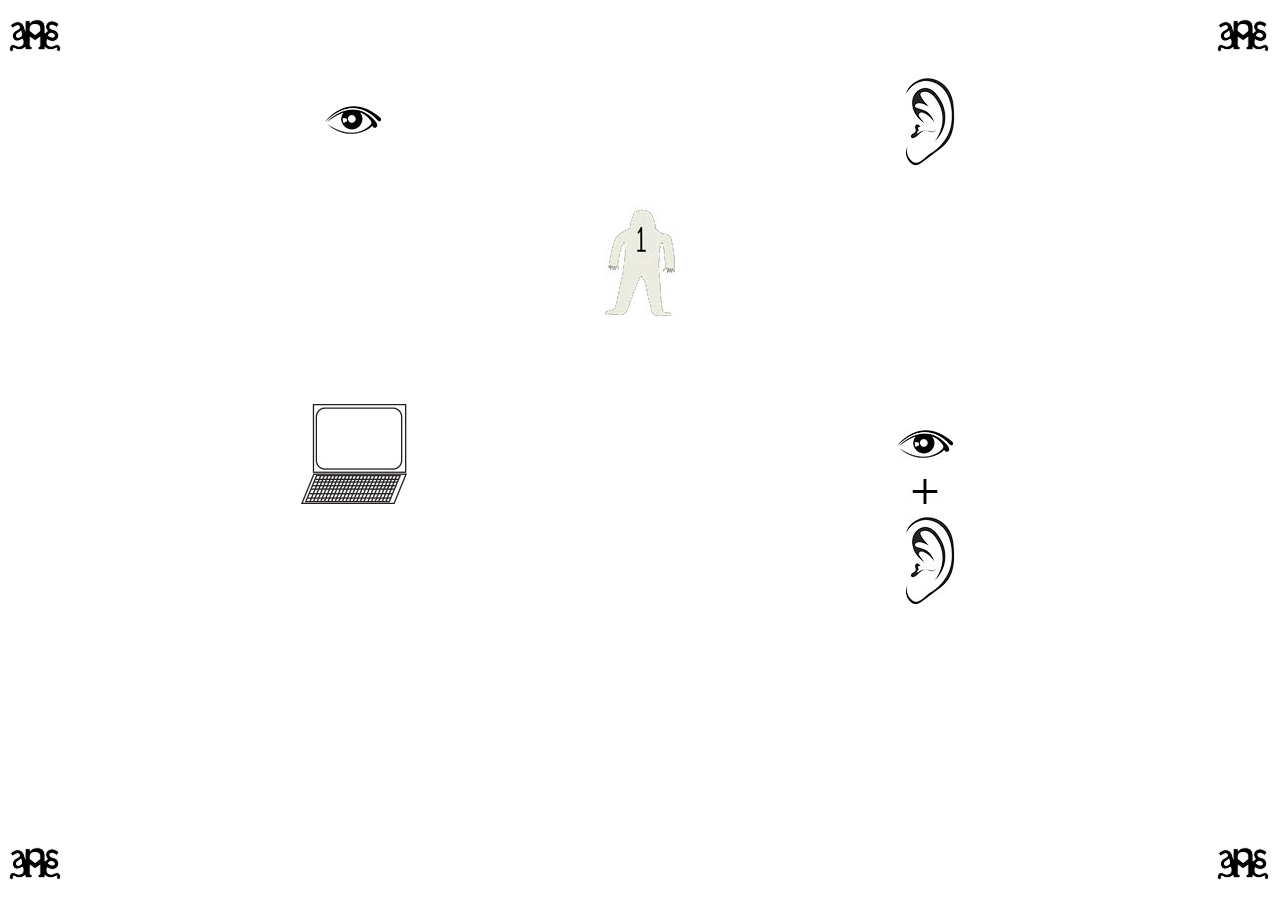
==== commit 5fbe78f4: "Index to new folder titles" ====
--- a/index.html
+++ b/index.html
@@ -27,12 +27,12 @@
       <div class="row">
       <div class="column one-half">
         <div class="pic">
-          <a href="category4.html" class="eye"><img src="img/eye.jpg" onmouseover="rollover1(this)" onmouseout="mouseaway1(this)" border="0"/></a>
+          <a href="drawing.html" class="eye"><img src="img/eye.jpg" onmouseover="rollover1(this)" onmouseout="mouseaway1(this)" border="0"/></a>
         </div>
         </div>
       <div class="column one-half">
         <div class="pic">
-          <a href="category1.html" class="ear"><img src="img/ear.jpg" onmouseover="rollover2(this)" onmouseout="mouseaway2(this)" border="0"/></a>
+          <a href="music.html" class="ear"><img src="img/ear.jpg" onmouseover="rollover2(this)" onmouseout="mouseaway2(this)" border="0"/></a>
         </div>
       </div>
       </div>
@@ -46,12 +46,12 @@
       <div class="row">
       <div class="column one-half">
         <div class="pic">
-          <a href="category2.html" class="text"><img src="img/text.jpg" onmouseover="rollover3(this)" onmouseout="mouseaway3(this)" border="0"/></a>
+          <a href="webdesign.html" class="text"><img src="img/text.jpg" onmouseover="rollover3(this)" onmouseout="mouseaway3(this)" border="0"/></a>
         </div>
       </div>
       <div class="column one-half">
         <div class="pic2">
-          <a href="category3.html" class="eyeplusear"><img src="img/eyeplusear.jpg" onmouseover="rollover4(this)" onmouseout="mouseaway4(this)"border="0"/></a>
+          <a href="video.html" class="eyeplusear"><img src="img/eyeplusear.jpg" onmouseover="rollover4(this)" onmouseout="mouseaway4(this)"border="0"/></a>
         </div>
       </div>
       </div>
--- a/css/stylesheet.css
+++ b/css/stylesheet.css
@@ -13,6 +13,10 @@
 @font-face {
     font-family: Exo-Black;
     src: url(../Exo-Black.otf);
+}
+@font-face {
+    font-family: Exo-Regular;
+    src: url(../Exo-Regular.otf);
 }
 
 
@@ -102,6 +106,139 @@
     width: 100%;
     height: 200px;
 
+
+}
+
+div.center {
+    text-align:center;
+}
+
+div.shade {
+    margin: auto;
+    background-color: white;
+    height: 300px;
+    width: 300px;
+    opacity: .7;
+    
+}
+
+div.shade:hover {
+    opacity: 0;
+
+}
+
+div.shade4 {
+    margin: auto;
+    background-color: white;
+    height: 300px;
+    width: 300px;
+    opacity: .7;
+    
+}
+
+div.shade4:hover {
+    opacity: 0;
+
+}
+
+div.shade:hover {
+    opacity: 0;
+
+}
+
+div.shade1 {
+    margin: auto;
+    background-color: white;
+    height: 471px;
+    width: 300px;
+    opacity: .7;
+    
+}
+
+
+
+div.shade1:hover {
+    opacity: 0;
+
+}
+
+div.shade2 {
+    margin: auto;
+    background-color: white;
+    height: 686px;
+    width: 300px;
+    opacity: .7;
+    
+}
+
+div.shade2:hover {
+    opacity: 0;
+
+}
+
+div.shade3 {
+    margin: auto;
+    background-color: white;
+    height: 250px;
+    width: 400px;
+    opacity: .7;
+    
+}
+
+div.shade3:hover {
+    opacity: 0;
+
+}
+
+div.shade5 {
+    margin: auto;
+    background-color: white;
+    height: 250px;
+    width: 400px;
+    opacity: .7;
+    
+}
+
+div.shade5:hover {
+    opacity: 0;
+
+}
+
+
+div.netart {
+    margin: auto;
+    background-image: url(../img/scene1.jpg);
+    height: 250px;
+    width: 400px;
+
+
+}
+
+div.pardotexperiment {
+    margin: auto;
+    background-image: url(../img/pardot.jpg);
+    height: 471px;
+    width: 300px;
+
+
+}
+
+div.newsletter {
+    margin: auto;
+    background-image: url(../img/newsletter.jpg);
+    height: 686px;
+    width: 300px;
+
+
+}
+
+div.mollywebsite {
+    margin: auto;
+    background-image: url(../img/mollysite.jpg);
+    height: 300px;
+    width: 300px;
+
+
 }
 
 .eye,.ear,.begin,.text,.eyeplusear {
@@ -150,23 +287,36 @@
 }
 
 h1 {
-    font-family: "exo-light";
+    padding-top: 10px;
+    margin-top: -2px;
+    font-family: "exo-regular";
     font-size: 18px;
-    font-color: #3D3900;
+    color: #201E00;
     line-height: 185%;
 }
 
 h2 {
     font-family: "exo-thin";
     font-size: 30px;
-    font-color: #3D3900;
+    color: #201E00;
     text-decoration: underline;
+}
+
+a.body {
+    font-family: "exo-regular";
+    font-size: 30px;
+    color: white;
+    text-decoration: none;
+    text-shadow: 1px 1px 1px #201E00,
+    -1px -1px 1px #201E00,
+    1px -1px 1px #201E00,
+     -1px 1px 1px #201E00;
 }
 
 h3 {
     font-family: "courier";
     font-size: 14px;
-    font-color: #3D3900;
+    color: #201E00;
     text-decoration: none;
 }
 
@@ -337,19 +487,19 @@
     header li a {
     
         display: block;
-        padding-top: 30px;
+        padding-top: 50px;
     }
     
     a {
         font-family: "Exo-Light";
-        font-size: 11px;
+        font-size: 12px;
         text-decoration: none;
         color: #FFFFCC;
         text-align: left;
     }
     
     ul.nav-menu {
-    padding-left: 10px;
+    padding-left: 5px;
     }
 
     .double-arrow {
@@ -395,24 +545,28 @@
     width: 400px;
     background-image: url(../img/lightwaveguy.jpg)
     }
+
+    .shade4 , .shade5{
+        display: none;
+    }
 }
 
 @media only screen and (max-width: 320px) and (orientation: portrait) {
     
     section.whole {
-        margin-left: 35%;
+        margin-left: 30%;
     }
 
     header {
         height: 500px;
-        width: 30%;
+        width: 20%;
         background-color: #201E00;
         border-radius: 0 0 100px 0;
     }
 
     header li a {
         display: block;
-        padding-top: 20px;
+        padding-top: 40px;
     }
 
     ul.nav-menu {
@@ -421,7 +575,7 @@
     
     a {
         font-family: "Exo-Light";
-        font-size: 6px;
+        font-size: 10px;
         text-decoration: none;
         color: #FFFFCC;
         text-align: left;
@@ -430,16 +584,19 @@
     .double-arrow {
     height:150px;
     width:200px;
+    margin-left: -100px;
     background-image: url(../img/double-arrow-v.jpg);
   }
 
-  .animation {  
+  .animation {
+  margin-left:-100px;  
     height:150px;
     width:200px; 
     background-image: url(../img/NGANIMATIONOnce.gif);
   }
 
-  .animation2 {  
+  .animation2 { 
+    margin-left:-100px;
     height:150px;
     width:200px; 
     background-image: url(../img/animation.gif);
@@ -447,12 +604,14 @@
 
 
     .soundimage {
+    margin-left:-100px;
     height: 300px;
     width: 400px;
     background-image: url(../img/soundwaveguy.jpg)
     }
 
     .textimage {
+    margin-left:-100px;
     height: 300px;
     width: 400px;
     background-image: url(../img/textguy.jpg)
@@ -460,17 +619,27 @@
 
 
     .soundandsightimage {
+    margin-left:-100px;
     height: 300px;
     width: 400px;
     background-image: url(../img/soundandlightwaveguy.jpg)
     }
 
     .light {
+    margin-left:-100px;
     height: 300px;
     width: 400px;
     background-image: url(../img/lightwaveguy.jpg)
     }
-}
-
-
-
+
+    .animation3 {
+        margin-left:-150px;
+        background-image: url(../img/vortex.gif)
+
+    }
+    
+}
+
+
+
+
--- a/css/stylesheet.css
+++ b/css/stylesheet.css
@@ -13,6 +13,10 @@
 @font-face {
     font-family: Exo-Black;
     src: url(../Exo-Black.otf);
+}
+@font-face {
+    font-family: Exo-Regular;
+    src: url(../Exo-Regular.otf);
 }
 
 
@@ -102,6 +106,139 @@
     width: 100%;
     height: 200px;
 
+
+}
+
+div.center {
+    text-align:center;
+}
+
+div.shade {
+    margin: auto;
+    background-color: white;
+    height: 300px;
+    width: 300px;
+    opacity: .7;
+    
+}
+
+div.shade:hover {
+    opacity: 0;
+
+}
+
+div.shade4 {
+    margin: auto;
+    background-color: white;
+    height: 300px;
+    width: 300px;
+    opacity: .7;
+    
+}
+
+div.shade4:hover {
+    opacity: 0;
+
+}
+
+div.shade:hover {
+    opacity: 0;
+
+}
+
+div.shade1 {
+    margin: auto;
+    background-color: white;
+    height: 471px;
+    width: 300px;
+    opacity: .7;
+    
+}
+
+
+
+div.shade1:hover {
+    opacity: 0;
+
+}
+
+div.shade2 {
+    margin: auto;
+    background-color: white;
+    height: 686px;
+    width: 300px;
+    opacity: .7;
+    
+}
+
+div.shade2:hover {
+    opacity: 0;
+
+}
+
+div.shade3 {
+    margin: auto;
+    background-color: white;
+    height: 250px;
+    width: 400px;
+    opacity: .7;
+    
+}
+
+div.shade3:hover {
+    opacity: 0;
+
+}
+
+div.shade5 {
+    margin: auto;
+    background-color: white;
+    height: 250px;
+    width: 400px;
+    opacity: .7;
+    
+}
+
+div.shade5:hover {
+    opacity: 0;
+
+}
+
+
+div.netart {
+    margin: auto;
+    background-image: url(../img/scene1.jpg);
+    height: 250px;
+    width: 400px;
+
+
+}
+
+div.pardotexperiment {
+    margin: auto;
+    background-image: url(../img/pardot.jpg);
+    height: 471px;
+    width: 300px;
+
+
+}
+
+div.newsletter {
+    margin: auto;
+    background-image: url(../img/newsletter.jpg);
+    height: 686px;
+    width: 300px;
+
+
+}
+
+div.mollywebsite {
+    margin: auto;
+    background-image: url(../img/mollysite.jpg);
+    height: 300px;
+    width: 300px;
+
+
 }
 
 .eye,.ear,.begin,.text,.eyeplusear {
@@ -150,23 +287,36 @@
 }
 
 h1 {
-    font-family: "exo-light";
+    padding-top: 10px;
+    margin-top: -2px;
+    font-family: "exo-regular";
     font-size: 18px;
-    font-color: #3D3900;
+    color: #201E00;
     line-height: 185%;
 }
 
 h2 {
     font-family: "exo-thin";
     font-size: 30px;
-    font-color: #3D3900;
+    color: #201E00;
     text-decoration: underline;
+}
+
+a.body {
+    font-family: "exo-regular";
+    font-size: 30px;
+    color: white;
+    text-decoration: none;
+    text-shadow: 1px 1px 1px #201E00,
+    -1px -1px 1px #201E00,
+    1px -1px 1px #201E00,
+     -1px 1px 1px #201E00;
 }
 
 h3 {
     font-family: "courier";
     font-size: 14px;
-    font-color: #3D3900;
+    color: #201E00;
     text-decoration: none;
 }
 
@@ -337,19 +487,19 @@
     header li a {
     
         display: block;
-        padding-top: 30px;
+        padding-top: 50px;
     }
     
     a {
         font-family: "Exo-Light";
-        font-size: 11px;
+        font-size: 12px;
         text-decoration: none;
         color: #FFFFCC;
         text-align: left;
     }
     
     ul.nav-menu {
-    padding-left: 10px;
+    padding-left: 5px;
     }
 
     .double-arrow {
@@ -395,24 +545,28 @@
     width: 400px;
     background-image: url(../img/lightwaveguy.jpg)
     }
+
+    .shade4 , .shade5{
+        display: none;
+    }
 }
 
 @media only screen and (max-width: 320px) and (orientation: portrait) {
     
     section.whole {
-        margin-left: 35%;
+        margin-left: 30%;
     }
 
     header {
         height: 500px;
-        width: 30%;
+        width: 20%;
         background-color: #201E00;
         border-radius: 0 0 100px 0;
     }
 
     header li a {
         display: block;
-        padding-top: 20px;
+        padding-top: 40px;
     }
 
     ul.nav-menu {
@@ -421,7 +575,7 @@
     
     a {
         font-family: "Exo-Light";
-        font-size: 6px;
+        font-size: 10px;
         text-decoration: none;
         color: #FFFFCC;
         text-align: left;
@@ -430,16 +584,19 @@
     .double-arrow {
     height:150px;
     width:200px;
+    margin-left: -100px;
     background-image: url(../img/double-arrow-v.jpg);
   }
 
-  .animation {  
+  .animation {
+  margin-left:-100px;  
     height:150px;
     width:200px; 
     background-image: url(../img/NGANIMATIONOnce.gif);
   }
 
-  .animation2 {  
+  .animation2 { 
+    margin-left:-100px;
     height:150px;
     width:200px; 
     background-image: url(../img/animation.gif);
@@ -447,12 +604,14 @@
 
 
     .soundimage {
+    margin-left:-100px;
     height: 300px;
     width: 400px;
     background-image: url(../img/soundwaveguy.jpg)
     }
 
     .textimage {
+    margin-left:-100px;
     height: 300px;
     width: 400px;
     background-image: url(../img/textguy.jpg)
@@ -460,17 +619,27 @@
 
 
     .soundandsightimage {
+    margin-left:-100px;
     height: 300px;
     width: 400px;
     background-image: url(../img/soundandlightwaveguy.jpg)
     }
 
     .light {
+    margin-left:-100px;
     height: 300px;
     width: 400px;
     background-image: url(../img/lightwaveguy.jpg)
     }
-}
-
-
-
+
+    .animation3 {
+        margin-left:-150px;
+        background-image: url(../img/vortex.gif)
+
+    }
+    
+}
+
+
+
+
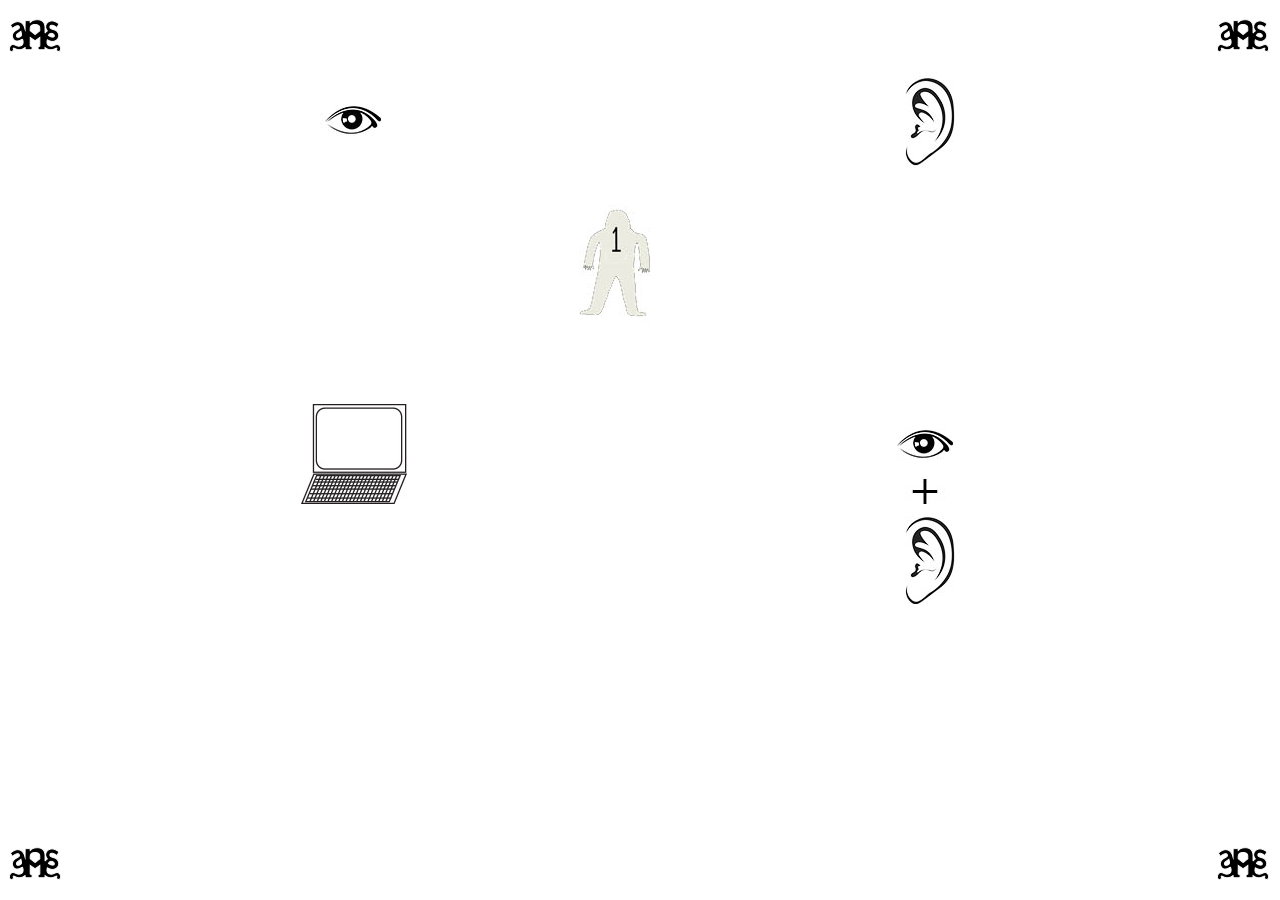
==== commit 23f916e8: "redoing javascript interactions" ====
--- a/index.html
+++ b/index.html
@@ -2,13 +2,15 @@
 <body>
 	<head>
 		<title>Name-games</title>
+
         <link rel="stylesheet" type="text/css" href="css/initialize.css">
             <!-- Grid CSS-->
         <link rel="stylesheet" type="text/css" href="css/grid.css">
             <!-- My Custom CSS-->
         <link rel="stylesheet" type="text/css" href="css/stylesheet.css">
+        <script src="javascript/jquery-3.2.1.min.js"></script>
+        <script type="text/javascript" src="javascript/javascript.js"></script>
 
-        <script type="text/javascript" src="javascript/javascript.js"></script>
             
         <meta name="description" content="Conceptual Art Portfolio">
 		<meta name="viewport" content="width=device-width, initial-scale=1">
@@ -16,7 +18,8 @@
 		<link href='https://fonts.googleapis.com/css?family=Montserrat:700,400' rel='stylesheet' type='text/css'>
 		<link href='https://fonts.googleapis.com/css?family=Noto+Sans' rel='stylesheet' type='text/css'>
 		<link rel="stylesheet" href="css/stylesheet.css">
-		<link href="https://maxcdn.bootstrapcdn.com/font-awesome/4.6.3/css/font-awesome.min.css" rel="stylesheet" integrity="sha384-T8Gy5hrqNKT+hzMclPo118YTQO6cYprQmhrYwIiQ/3axmI1hQomh7Ud2hPOy8SP1" crossorigin="anonymous">	
+		
+
 	</head>
      <a href="index2.html" class="logo"><img src="img/nglogo.png" border="0"/></a>
      <a href="index2.html" class="logo2"><img src="img/nglogo.png" border="0"/></a>
@@ -27,138 +30,35 @@
       <div class="row">
       <div class="column one-half">
         <div class="pic">
-          <a href="drawing.html" class="eye"><img src="img/eye.jpg" onmouseover="rollover1(this)" onmouseout="mouseaway1(this)" border="0"/></a>
+          <a href="drawing.html" class="eye melt"><img class="sense" src="img/eye.jpg" id="change1"    border="0"/></a>
         </div>
         </div>
       <div class="column one-half">
         <div class="pic">
-          <a href="music.html" class="ear"><img src="img/ear.jpg" onmouseover="rollover2(this)" onmouseout="mouseaway2(this)" border="0"/></a>
+          <a href="music.html" class="ear melt"><img class ="sense" src="img/ear.jpg" id="change2"  border="0"/></a>
         </div>
       </div>
       </div>
       <div class="row">
       <div class="column">
         <div class="begin">
-        <a href="index2.html" class="begin"><img src="img/animation.jpg" onmouseover="rollover(this)" onmouseout="mouseaway(this)" border="0"/></a>
+        <a href="index2.html" class="begin melt"><img  id="beginguy" src="img/animation.jpg" onclick="rollover(this)" border="0"/></a>
         </div>
       </div>
       </div>
       <div class="row">
       <div class="column one-half">
         <div class="pic">
-          <a href="webdesign.html" class="text"><img src="img/text.jpg" onmouseover="rollover3(this)" onmouseout="mouseaway3(this)" border="0"/></a>
+          <a href="webdesign.html" class="text melt"><img class ="sense" src="img/text.jpg" id="change3"  border="0"/></a>
         </div>
       </div>
       <div class="column one-half">
         <div class="pic2">
-          <a href="video.html" class="eyeplusear"><img src="img/eyeplusear.jpg" onmouseover="rollover4(this)" onmouseout="mouseaway4(this)"border="0"/></a>
+          <a href="video.html" class="eyeplusear melt"><img class ="sense2" src="img/eyeplusear.jpg" id="change4"  border="0"/></a>
         </div>
       </div>
       </div>
     </div>
-    <script type="text/javascript">
-
-    function rollover1(eye)
-    {
-
-        eye.src = 'img/light.jpg';
-
-    }
-
-    </script>
-    <script type="text/javascript">
-
-    function mouseaway1(eye)
-    {
-
-        eye.src = "img/eye.jpg";
-
-    }
-
-    </script>
-    <script type="text/javascript">
-
-    function rollover2(ear)
-    {
-
-        ear.src = 'img/sound.jpg';
-
-    }
-
-    </script>
-    <script type="text/javascript">
-
-    function mouseaway2(ear)
-    {
-
-        ear.src = "img/ear.jpg";
-
-    }
-
-    </script>
-    <script type="text/javascript">
-
-    function rollover(begin)
-    {
-
-        begin.src = 'img/animation.gif';
-
-    }
-
-    </script>
-    <script type="text/javascript">
-
-    function mouseaway(begin)
-    {
-
-        begin.src = "img/animation.jpg";
-
-    }
-
-    </script>
-    <script type="text/javascript">
-
-    function rollover3(text)
-    {
-
-        text.src = 'img/stain.jpg';
-
-    }
-
-    </script>
-    <script type="text/javascript">
-
-    function mouseaway3(text)
-    {
-
-        text.src = "img/text.jpg";
-
-    }
-
-    </script>
-    <script type="text/javascript">
-
-    function rollover4(eyeplusear)
-    {
-
-        eyeplusear.src = 'img/lightplussound.jpg';
-
-    }
-
-    </script>
-
-    <script type="text/javascript">
-
-    function mouseaway4(eyeplusear)
-    {
-
-        eyeplusear.src = "img/eyeplusear.jpg";
-
-    }
-
-    </script>
-
-
   </section>
 </body>		
 </html>
--- a/css/stylesheet.css
+++ b/css/stylesheet.css
@@ -1,22 +1,18 @@
 /*GLOBAL*/
 
 @font-face {
-    font-family: Exo-Light;
-    src: url(../Exo-Light.otf);
+    font-family: Neris-Light;
+    src: url(../Neris-Light.otf);
 }
 
 @font-face {
-    font-family: Exo-Thin;
-    src: url(../Exo-Thin.otf);
+    font-family: Neris-Black;
+    src: url(../Neris-Black.otf);
 }
 
 @font-face {
-    font-family: Exo-Black;
-    src: url(../Exo-Black.otf);
-}
-@font-face {
-    font-family: Exo-Regular;
-    src: url(../Exo-Regular.otf);
+    font-family: Neris-SemiBold;
+    src: url(../Neris-SemiBold.otf);
 }
 
 
@@ -245,7 +241,9 @@
     cursor: url('../img/pinchzero.ico'), default;
 }
 
-
+#beginguy {
+position: relative;
+}
 
 /*HEADER*/
 header ul {
@@ -289,21 +287,22 @@
 h1 {
     padding-top: 10px;
     margin-top: -2px;
-    font-family: "exo-regular";
+    font-family: "Neris-Light";
     font-size: 18px;
     color: #201E00;
     line-height: 185%;
 }
 
 h2 {
-    font-family: "exo-thin";
+    font-family: "Neris-Light";
     font-size: 30px;
     color: #201E00;
     text-decoration: underline;
+    text-align: center;
 }
 
 a.body {
-    font-family: "exo-regular";
+    font-family: "Neris-SemiBold";
     font-size: 30px;
     color: white;
     text-decoration: none;
@@ -314,7 +313,7 @@
 }
 
 h3 {
-    font-family: "courier";
+    font-family: "Neris-Light";
     font-size: 14px;
     color: #201E00;
     text-decoration: none;
@@ -352,13 +351,15 @@
     margin-top: 90px;
     margin-left: -30px;
 }
-
 
 /*
  * Add as many @media query break points as you like, trying to keep in mind common device screen widths.
  */
 @media (min-width: 769px) {
     
+    .center {
+        margin: auto;
+    }
     
     section.whole {
         margin-left: 20%;
@@ -379,10 +380,10 @@
     }
     
     a {
-        font-family: "Exo-Light";
+        font-family: "Neris-SemiBold";
         font-size: 14px;
         text-decoration: none;
-        color: #EBEBDF;
+        color: #FFFFCC;
         text-align: left;
     }
     
@@ -396,18 +397,6 @@
     background-image: url(../img/double-arrow.jpg);
   }
 
-  .animation {  
-    height:150px;
-    width:200px; 
-    background-image: url(../img/NGANIMATION.jpg);
-  }
-
-  .animation:hover {  
-    height:150px;
-    width:200px; 
-    background-image: url(../img/NGANIMATIONOnce.gif);
-  }
-
   .animation2 {
     height:150px;
     width:200px;
@@ -435,38 +424,76 @@
     .textimage {
     height: 300px;
     width: 400px;
-    background-image: url(../img/pencilguy.jpg)
+    background-image: url(../img/pencilguy.jpg);
+    margin: auto;
     }
 
     .textimage:hover {
     height: 300px;
     width: 400px;
-    background-image: url(../img/textguy.jpg)
+    background-image: url(../img/textguy.jpg);
+     margin: auto;
     }
 
     .soundandsightimage {
     height: 300px;
     width: 400px;
-    background-image: url(../img/eyeandearguy.jpg)
+    background-image: url(../img/eyeandearguy.jpg);
+    margin: auto;
     }
 
     .soundandsightimage:hover {
     height: 300px;
     width: 400px;
-    background-image: url(../img/soundandlightwaveguy.jpg)
+    background-image: url(../img/soundandlightwaveguy.jpg);
+    margin: auto;
     }
 
     .light {
     height: 300px;
     width: 400px;
-    background-image: url(../img/eyeguy.jpg)
+    background-image: url(../img/eyeguy.jpg);
+     margin: auto;
     }
 
     .light:hover {
     height: 300px;
     width: 400px;
-    background-image: url(../img/lightwaveguy.jpg)
-    }
+    background-image: url(../img/lightwaveguy.jpg);
+     margin: auto;
+    }
+
+    h1 {
+        text-align: left;
+    }
+            div.pic {
+    height: 100px;
+}
+
+        div.pic2 {
+    height: 200px;
+}
+
+
+    .sense {
+    height: 100px;
+    width: 200px;
+
+}
+
+.sense2{
+    height: 200px;
+    width: 200px;
+}
+
+    .mt {
+    height: 300px;
+    width: 300px;
+    background-image: url(../img/mtdisplay.jpg);
+background-size: 300px 300px;
+margin: auto;
+    }
+
 
 }
 
@@ -491,7 +518,7 @@
     }
     
     a {
-        font-family: "Exo-Light";
+        font-family: "Neris-Light";
         font-size: 12px;
         text-decoration: none;
         color: #FFFFCC;
@@ -509,46 +536,99 @@
   }
 
   .animation {  
-    height:150px;
-    width:200px; 
-    background-image: url(../img/NGANIMATIONOnce.gif);
+    height:75px;
+    width:100px; 
   }
 
     .animation2 {  
-    height:150px;
-    width:200px; 
+    height:75px;
+    width:100px; 
     background-image: url(../img/animation.gif);
+    background-size: 100px 75px;
+    margin: auto;
     }
 
 
     .soundimage {
-    height: 300px;
-    width: 400px;
-    background-image: url(../img/soundwaveguy.jpg)
+    height: 150px;
+    width: 200px;
+    background-image: url(../img/soundwaveguy.jpg);
+     background-size: 200px 150px;
+     margin: auto;
+
     }
 
     .textimage {
-    height: 300px;
-    width: 400px;
-    background-image: url(../img/textguy.jpg)
+    height: 150px;
+    width: 200px;
+    background-image: url(../img/textguy.jpg);
+background-size: 200px 150px;
+margin: auto;
+
     }
 
 
     .soundandsightimage {
-    height: 300px;
-    width: 400px;
-    background-image: url(../img/soundandlightwaveguy.jpg)
+    height: 150px;
+    width: 200px;
+    background-image: url(../img/soundandlightwaveguy.jpg);
+background-size: 200px 150px;
+margin: auto;
+
     }
 
     .light {
-    height: 300px;
-    width: 400px;
-    background-image: url(../img/lightwaveguy.jpg)
+    height: 150px;
+    width: 200px;
+    background-image: url(../img/lightwaveguy.jpg);
+background-size: 200px 150px;
+margin: auto;
+    }
+
+    .mt {
+    height: 150px;
+    width: 150px;
+    background-image: url(../img/mtdisplay.jpg);
+background-size: 150px 150px;
+margin: auto;
     }
 
     .shade4 , .shade5{
         display: none;
     }
+
+        h1 {
+        text-align: left;
+    }
+
+    div.pic {
+    height: 50px;
+
+}
+
+        div.pic2 {
+    height: 100px;
+}
+
+.sense {
+    height: 50px;
+    width: 100px;
+}
+
+.sense2 {
+    height: 100px;
+    width: 100px;
+}
+
+#beginguy {
+    height: 75px;
+    width: 100px;  
+}
+
+div.begin {
+    height: 75px;  
+}
+
 }
 
 @media only screen and (max-width: 320px) and (orientation: portrait) {
@@ -574,7 +654,7 @@
     }
     
     a {
-        font-family: "Exo-Light";
+        font-family: "Neris-Light";
         font-size: 10px;
         text-decoration: none;
         color: #FFFFCC;
@@ -588,58 +668,106 @@
     background-image: url(../img/double-arrow-v.jpg);
   }
 
-  .animation {
-  margin-left:-100px;  
-    height:150px;
-    width:200px; 
-    background-image: url(../img/NGANIMATIONOnce.gif);
+  .animation {  
+    height:75px;
+    width:100px; 
   }
 
-  .animation2 { 
-    margin-left:-100px;
-    height:150px;
-    width:200px; 
+    .animation2 {  
+    height:75px;
+    width:100px; 
     background-image: url(../img/animation.gif);
+    background-size: 100px 75px;
+    margin: auto;
     }
 
 
     .soundimage {
-    margin-left:-100px;
-    height: 300px;
-    width: 400px;
-    background-image: url(../img/soundwaveguy.jpg)
+    height: 150px;
+    width: 200px;
+    background-image: url(../img/soundwaveguy.jpg);
+     background-size: 200px 150px;
+     margin: auto;
+
     }
 
     .textimage {
-    margin-left:-100px;
-    height: 300px;
-    width: 400px;
-    background-image: url(../img/textguy.jpg)
+    height: 150px;
+    width: 200px;
+    background-image: url(../img/textguy.jpg);
+background-size: 200px 150px;
+margin: auto;
+
     }
 
 
     .soundandsightimage {
-    margin-left:-100px;
-    height: 300px;
-    width: 400px;
-    background-image: url(../img/soundandlightwaveguy.jpg)
+    height: 150px;
+    width: 200px;
+    background-image: url(../img/soundandlightwaveguy.jpg);
+background-size: 200px 150px;
+margin: auto;
+
     }
 
     .light {
-    margin-left:-100px;
-    height: 300px;
-    width: 400px;
-    background-image: url(../img/lightwaveguy.jpg)
+    height: 150px;
+    width: 200px;
+    background-image: url(../img/lightwaveguy.jpg);
+background-size: 200px 150px;
+margin: auto;
+    }
+
+    .mt {
+    height: 150px;
+    width: 150px;
+    background-image: url(../img/mtdisplay.jpg);
+background-size: 150px 150px;
+margin: auto;
     }
 
     .animation3 {
         margin-left:-150px;
-        background-image: url(../img/vortex.gif)
-
-    }
-    
-}
-
-
-
-
+        background-image: url(../img/vortex.gif);
+
+    }
+        h1 {
+        text-align: left;
+
+
+    }
+
+        div.pic {
+    height: 50px;
+}
+
+        div.pic2 {
+    height: 100px;
+}
+
+
+    .sense {
+    height: 50px;
+    width: 100px;
+
+}
+
+.sense2 {
+    height: 100px;
+    width: 100px;
+}
+
+div.begin {
+    height: 75px;  
+}
+
+#beginguy {
+    height: 75px;
+    width: 100px;  
+}
+       
+}
+
+
+
+
--- a/css/stylesheet.css
+++ b/css/stylesheet.css
@@ -1,22 +1,18 @@
 /*GLOBAL*/
 
 @font-face {
-    font-family: Exo-Light;
-    src: url(../Exo-Light.otf);
+    font-family: Neris-Light;
+    src: url(../Neris-Light.otf);
 }
 
 @font-face {
-    font-family: Exo-Thin;
-    src: url(../Exo-Thin.otf);
+    font-family: Neris-Black;
+    src: url(../Neris-Black.otf);
 }
 
 @font-face {
-    font-family: Exo-Black;
-    src: url(../Exo-Black.otf);
-}
-@font-face {
-    font-family: Exo-Regular;
-    src: url(../Exo-Regular.otf);
+    font-family: Neris-SemiBold;
+    src: url(../Neris-SemiBold.otf);
 }
 
 
@@ -245,7 +241,9 @@
     cursor: url('../img/pinchzero.ico'), default;
 }
 
-
+#beginguy {
+position: relative;
+}
 
 /*HEADER*/
 header ul {
@@ -289,21 +287,22 @@
 h1 {
     padding-top: 10px;
     margin-top: -2px;
-    font-family: "exo-regular";
+    font-family: "Neris-Light";
     font-size: 18px;
     color: #201E00;
     line-height: 185%;
 }
 
 h2 {
-    font-family: "exo-thin";
+    font-family: "Neris-Light";
     font-size: 30px;
     color: #201E00;
     text-decoration: underline;
+    text-align: center;
 }
 
 a.body {
-    font-family: "exo-regular";
+    font-family: "Neris-SemiBold";
     font-size: 30px;
     color: white;
     text-decoration: none;
@@ -314,7 +313,7 @@
 }
 
 h3 {
-    font-family: "courier";
+    font-family: "Neris-Light";
     font-size: 14px;
     color: #201E00;
     text-decoration: none;
@@ -352,13 +351,15 @@
     margin-top: 90px;
     margin-left: -30px;
 }
-
 
 /*
  * Add as many @media query break points as you like, trying to keep in mind common device screen widths.
  */
 @media (min-width: 769px) {
     
+    .center {
+        margin: auto;
+    }
     
     section.whole {
         margin-left: 20%;
@@ -379,10 +380,10 @@
     }
     
     a {
-        font-family: "Exo-Light";
+        font-family: "Neris-SemiBold";
         font-size: 14px;
         text-decoration: none;
-        color: #EBEBDF;
+        color: #FFFFCC;
         text-align: left;
     }
     
@@ -396,18 +397,6 @@
     background-image: url(../img/double-arrow.jpg);
   }
 
-  .animation {  
-    height:150px;
-    width:200px; 
-    background-image: url(../img/NGANIMATION.jpg);
-  }
-
-  .animation:hover {  
-    height:150px;
-    width:200px; 
-    background-image: url(../img/NGANIMATIONOnce.gif);
-  }
-
   .animation2 {
     height:150px;
     width:200px;
@@ -435,38 +424,76 @@
     .textimage {
     height: 300px;
     width: 400px;
-    background-image: url(../img/pencilguy.jpg)
+    background-image: url(../img/pencilguy.jpg);
+    margin: auto;
     }
 
     .textimage:hover {
     height: 300px;
     width: 400px;
-    background-image: url(../img/textguy.jpg)
+    background-image: url(../img/textguy.jpg);
+     margin: auto;
     }
 
     .soundandsightimage {
     height: 300px;
     width: 400px;
-    background-image: url(../img/eyeandearguy.jpg)
+    background-image: url(../img/eyeandearguy.jpg);
+    margin: auto;
     }
 
     .soundandsightimage:hover {
     height: 300px;
     width: 400px;
-    background-image: url(../img/soundandlightwaveguy.jpg)
+    background-image: url(../img/soundandlightwaveguy.jpg);
+    margin: auto;
     }
 
     .light {
     height: 300px;
     width: 400px;
-    background-image: url(../img/eyeguy.jpg)
+    background-image: url(../img/eyeguy.jpg);
+     margin: auto;
     }
 
     .light:hover {
     height: 300px;
     width: 400px;
-    background-image: url(../img/lightwaveguy.jpg)
-    }
+    background-image: url(../img/lightwaveguy.jpg);
+     margin: auto;
+    }
+
+    h1 {
+        text-align: left;
+    }
+            div.pic {
+    height: 100px;
+}
+
+        div.pic2 {
+    height: 200px;
+}
+
+
+    .sense {
+    height: 100px;
+    width: 200px;
+
+}
+
+.sense2{
+    height: 200px;
+    width: 200px;
+}
+
+    .mt {
+    height: 300px;
+    width: 300px;
+    background-image: url(../img/mtdisplay.jpg);
+background-size: 300px 300px;
+margin: auto;
+    }
+
 
 }
 
@@ -491,7 +518,7 @@
     }
     
     a {
-        font-family: "Exo-Light";
+        font-family: "Neris-Light";
         font-size: 12px;
         text-decoration: none;
         color: #FFFFCC;
@@ -509,46 +536,99 @@
   }
 
   .animation {  
-    height:150px;
-    width:200px; 
-    background-image: url(../img/NGANIMATIONOnce.gif);
+    height:75px;
+    width:100px; 
   }
 
     .animation2 {  
-    height:150px;
-    width:200px; 
+    height:75px;
+    width:100px; 
     background-image: url(../img/animation.gif);
+    background-size: 100px 75px;
+    margin: auto;
     }
 
 
     .soundimage {
-    height: 300px;
-    width: 400px;
-    background-image: url(../img/soundwaveguy.jpg)
+    height: 150px;
+    width: 200px;
+    background-image: url(../img/soundwaveguy.jpg);
+     background-size: 200px 150px;
+     margin: auto;
+
     }
 
     .textimage {
-    height: 300px;
-    width: 400px;
-    background-image: url(../img/textguy.jpg)
+    height: 150px;
+    width: 200px;
+    background-image: url(../img/textguy.jpg);
+background-size: 200px 150px;
+margin: auto;
+
     }
 
 
     .soundandsightimage {
-    height: 300px;
-    width: 400px;
-    background-image: url(../img/soundandlightwaveguy.jpg)
+    height: 150px;
+    width: 200px;
+    background-image: url(../img/soundandlightwaveguy.jpg);
+background-size: 200px 150px;
+margin: auto;
+
     }
 
     .light {
-    height: 300px;
-    width: 400px;
-    background-image: url(../img/lightwaveguy.jpg)
+    height: 150px;
+    width: 200px;
+    background-image: url(../img/lightwaveguy.jpg);
+background-size: 200px 150px;
+margin: auto;
+    }
+
+    .mt {
+    height: 150px;
+    width: 150px;
+    background-image: url(../img/mtdisplay.jpg);
+background-size: 150px 150px;
+margin: auto;
     }
 
     .shade4 , .shade5{
         display: none;
     }
+
+        h1 {
+        text-align: left;
+    }
+
+    div.pic {
+    height: 50px;
+
+}
+
+        div.pic2 {
+    height: 100px;
+}
+
+.sense {
+    height: 50px;
+    width: 100px;
+}
+
+.sense2 {
+    height: 100px;
+    width: 100px;
+}
+
+#beginguy {
+    height: 75px;
+    width: 100px;  
+}
+
+div.begin {
+    height: 75px;  
+}
+
 }
 
 @media only screen and (max-width: 320px) and (orientation: portrait) {
@@ -574,7 +654,7 @@
     }
     
     a {
-        font-family: "Exo-Light";
+        font-family: "Neris-Light";
         font-size: 10px;
         text-decoration: none;
         color: #FFFFCC;
@@ -588,58 +668,106 @@
     background-image: url(../img/double-arrow-v.jpg);
   }
 
-  .animation {
-  margin-left:-100px;  
-    height:150px;
-    width:200px; 
-    background-image: url(../img/NGANIMATIONOnce.gif);
+  .animation {  
+    height:75px;
+    width:100px; 
   }
 
-  .animation2 { 
-    margin-left:-100px;
-    height:150px;
-    width:200px; 
+    .animation2 {  
+    height:75px;
+    width:100px; 
     background-image: url(../img/animation.gif);
+    background-size: 100px 75px;
+    margin: auto;
     }
 
 
     .soundimage {
-    margin-left:-100px;
-    height: 300px;
-    width: 400px;
-    background-image: url(../img/soundwaveguy.jpg)
+    height: 150px;
+    width: 200px;
+    background-image: url(../img/soundwaveguy.jpg);
+     background-size: 200px 150px;
+     margin: auto;
+
     }
 
     .textimage {
-    margin-left:-100px;
-    height: 300px;
-    width: 400px;
-    background-image: url(../img/textguy.jpg)
+    height: 150px;
+    width: 200px;
+    background-image: url(../img/textguy.jpg);
+background-size: 200px 150px;
+margin: auto;
+
     }
 
 
     .soundandsightimage {
-    margin-left:-100px;
-    height: 300px;
-    width: 400px;
-    background-image: url(../img/soundandlightwaveguy.jpg)
+    height: 150px;
+    width: 200px;
+    background-image: url(../img/soundandlightwaveguy.jpg);
+background-size: 200px 150px;
+margin: auto;
+
     }
 
     .light {
-    margin-left:-100px;
-    height: 300px;
-    width: 400px;
-    background-image: url(../img/lightwaveguy.jpg)
+    height: 150px;
+    width: 200px;
+    background-image: url(../img/lightwaveguy.jpg);
+background-size: 200px 150px;
+margin: auto;
+    }
+
+    .mt {
+    height: 150px;
+    width: 150px;
+    background-image: url(../img/mtdisplay.jpg);
+background-size: 150px 150px;
+margin: auto;
     }
 
     .animation3 {
         margin-left:-150px;
-        background-image: url(../img/vortex.gif)
-
-    }
-    
-}
-
-
-
-
+        background-image: url(../img/vortex.gif);
+
+    }
+        h1 {
+        text-align: left;
+
+
+    }
+
+        div.pic {
+    height: 50px;
+}
+
+        div.pic2 {
+    height: 100px;
+}
+
+
+    .sense {
+    height: 50px;
+    width: 100px;
+
+}
+
+.sense2 {
+    height: 100px;
+    width: 100px;
+}
+
+div.begin {
+    height: 75px;  
+}
+
+#beginguy {
+    height: 75px;
+    width: 100px;  
+}
+       
+}
+
+
+
+
